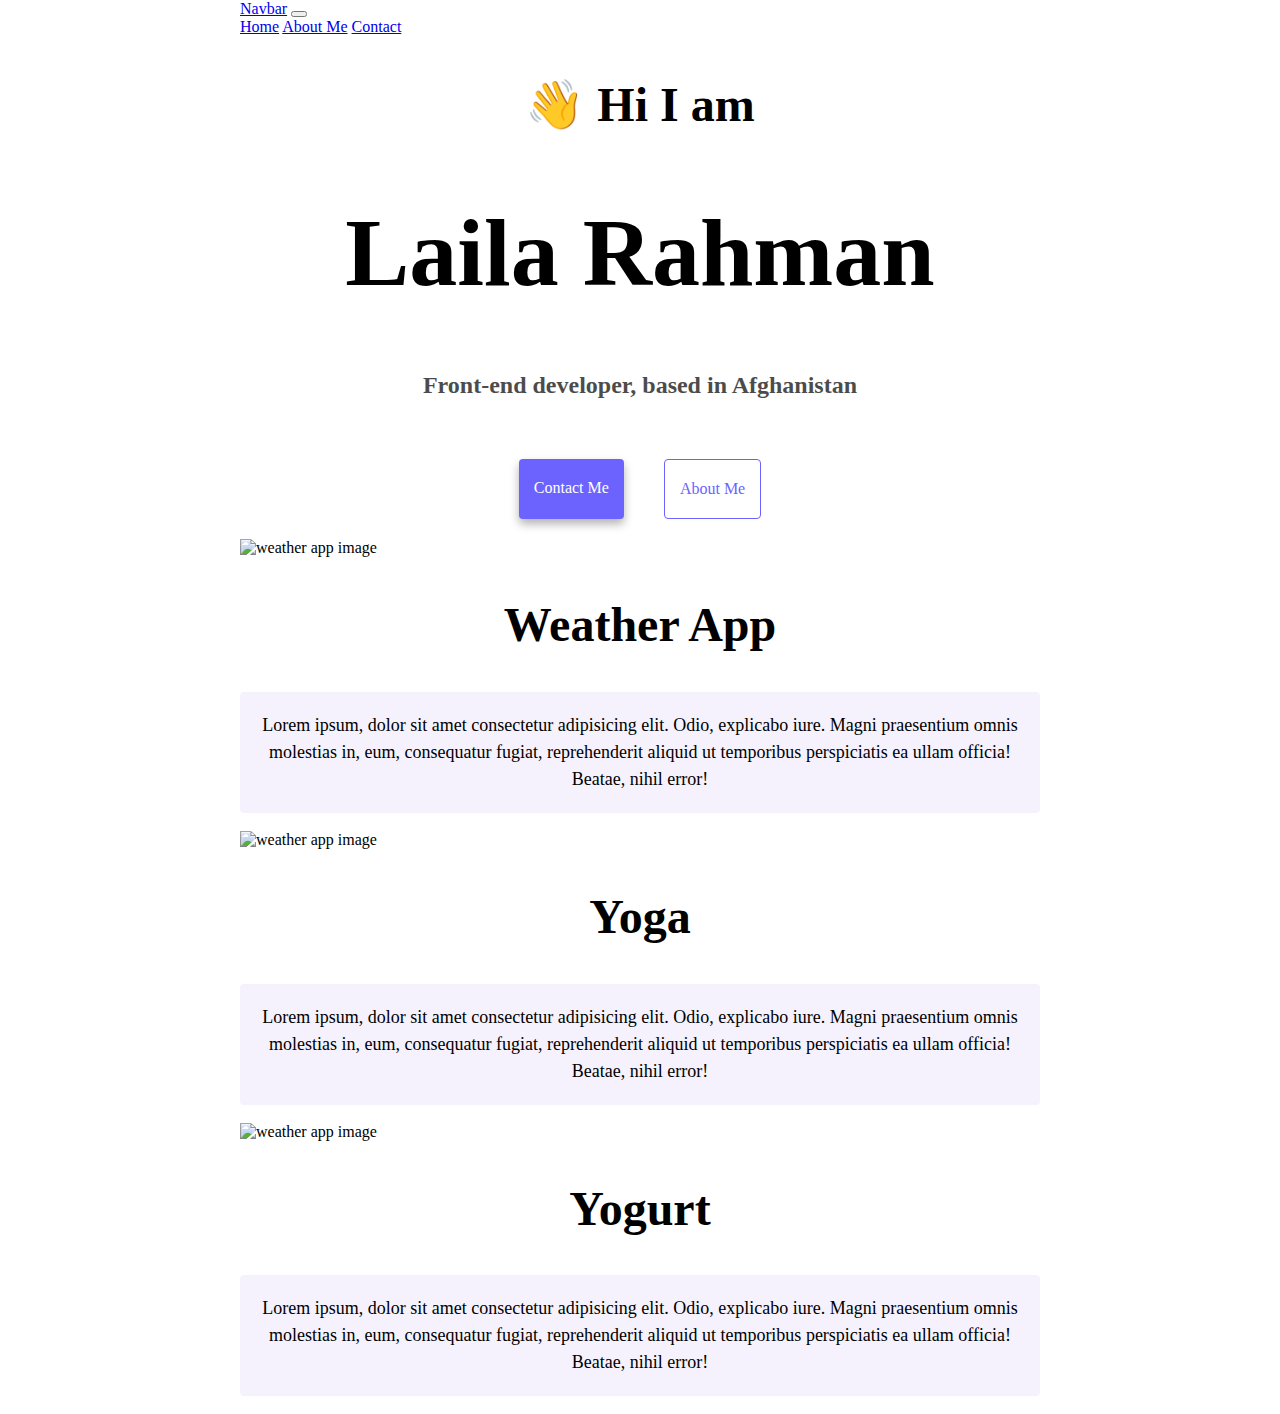
==== index.html @ f98cd4c9 "Add files via upload" ====
<!DOCTYPE html>
<html lang="en">
  <head>
    <meta charset="UTF-8" />
    <meta http-equiv="X-UA-Compatible" content="IE=edge" />
    <meta name="description" content="Projects, Weatherapp, Yogurt, Yoga" />
    <meta name="viewport" content="width=device-width, initial-scale=1.0" />
    <link
      href="https://cdn.jsdelivr.net/npm/bootstrap@5.3.2/dist/css/bootstrap.min.css"
      rel="stylesheet"
      integrity="sha384-T3c6CoIi6uLrA9TneNEoa7RxnatzjcDSCmG1MXxSR1GAsXEV/Dwwykc2MPK8M2HN"
      crossorigin="anonymous"
    />
    <script
      src="https://cdn.jsdelivr.net/npm/bootstrap@5.3.2/dist/js/bootstrap.bundle.min.js"
      integrity="sha384-C6RzsynM9kWDrMNeT87bh95OGNyZPhcTNXj1NW7RuBCsyN/o0jlpcV8Qyq46cDfL"
      crossorigin="anonymous"
    ></script>
    <title>week 3 responsive</title>
    <link rel="stylesheet" href="style.css" />
  </head>
  <body>
    <!-- nav -->
    <nav class="navbar navbar-expand-lg bg-body-tertiary">
      <div class="container-fluid">
        <a class="navbar-brand" href="#">Navbar</a>
        <button
          class="navbar-toggler"
          type="button"
          data-bs-toggle="collapse"
          data-bs-target="#navbarNavAltMarkup"
          aria-controls="navbarNavAltMarkup"
          aria-expanded="false"
          aria-label="Toggle navigation"
        >
          <span class="navbar-toggler-icon"></span>
        </button>
        <div class="collapse navbar-collapse" id="navbarNavAltMarkup">
          <div class="navbar-nav">
            <a class="nav-link active" aria-current="page" href="about.html"
              >Home</a
            >
            <a class="nav-link" href="about.html">About Me</a>
            <a class="nav-link" href="about.html#contact">Contact</a>
          </div>
        </div>
      </div>
    </nav>
    <h2>👋 Hi I am</h2>
    <h1>Laila Rahman</h1>
    <h3>Front-end developer, based in Afghanistan</h3>
    <div class="navigation-links">
      <a href="about.html#contact" class="contact-link">Contact me</a>
      <a href="about.html" class="about-link">About me</a>
    </div>
    <!-- Flex -->
    <div class="d-flex flex-row mb-3 justify-content-star">
      <div class="p-2">
        <img
          src="images/weather.png"
          class="img-thumbnail"
          alt="weather app image"
        />
      </div>
      <div class="p-2">
        <h2>Weather App</h2>
        <p>
          Lorem ipsum, dolor sit amet consectetur adipisicing elit. Odio,
          explicabo iure. Magni praesentium omnis molestias in, eum, consequatur
          fugiat, reprehenderit aliquid ut temporibus perspiciatis ea ullam
          officia! Beatae, nihil error!
        </p>
      </div>
    </div>
    <!-- flex two -->
    <div class="d-flex flex-row mb-3 justify-content-center">
      <div class="p-2">
        <img
          src="images/yoga.png"
          class="img-thumbnail"
          alt="weather app image"
        />
      </div>
      <div class="p-2">
        <h2>Yoga</h2>
        <p>
          Lorem ipsum, dolor sit amet consectetur adipisicing elit. Odio,
          explicabo iure. Magni praesentium omnis molestias in, eum, consequatur
          fugiat, reprehenderit aliquid ut temporibus perspiciatis ea ullam
          officia! Beatae, nihil error!
        </p>
      </div>
    </div>
    <!-- flex three -->
    <div class="d-flex flex-row mb-3 justify-content-end">
      <div class="p-2">
        <img
          src="images/yogurt.png"
          class="img-thumbnail"
          alt="weather app image"
        />
      </div>
      <div class="p-2">
        <h2>Yogurt</h2>
        <p>
          Lorem ipsum, dolor sit amet consectetur adipisicing elit. Odio,
          explicabo iure. Magni praesentium omnis molestias in, eum, consequatur
          fugiat, reprehenderit aliquid ut temporibus perspiciatis ea ullam
          officia! Beatae, nihil error!
        </p>
      </div>
    </div>
  </body>
</html>
---- style.css ----
:root {
  --primary-color: #6c63ff;
  --secondary-color: #f5f2fe;
  --box-shadow: 0 5px 10px rgba(0, 0, 0, 0.3);
}
body {
  margin: 0 auto;
  max-width: 800px; 
}

.continar{
  margin: 0 auto;
}
h3 {
  text-align: center;
  margin: 0;
}
h1 {
  font-size: 96px;
  text-align: center;
}
h2 {
  font-size: 48px;
  text-align: center;
}
h3 {
  font-size: 24px;
  opacity: 0.7;
}
p {
  background: var(--secondary-color);
  padding: 20px;
  border-radius: 4px;
  font-size: 18px;
  line-height: 1.5;
  text-align: center;
}
.navigation-links {
  display: flex;
  margin-top: 40px;
  justify-content: center;
}
.navigation-links a {
  margin: 20px;
  border-radius: 4px;
  padding: 20px 15px;
  text-decoration: none;
  text-transform: capitalize;
}
.contact-link {
  background: var(--primary-color);
  box-shadow: var(--box-shadow);
  color: white;
}
.about-link {
  color: var(--primary-color);
  border: 1px solid var(--primary-color);
}
.homepage-link {
  color: var(--primary-color);
  text-align: center;
  display: block;
}
.about-paragraphs {
  display: flex;
  margin: 30px 0;
}
.about-paragraphs p {
  margin: 10px;
}
.email-link {
  display: flex;
  justify-content: center;
  color: var(--primary-color);
  font-size: 28px;
  text-decoration: none;
}
.email-link:hover {
  text-decoration: underline;
}
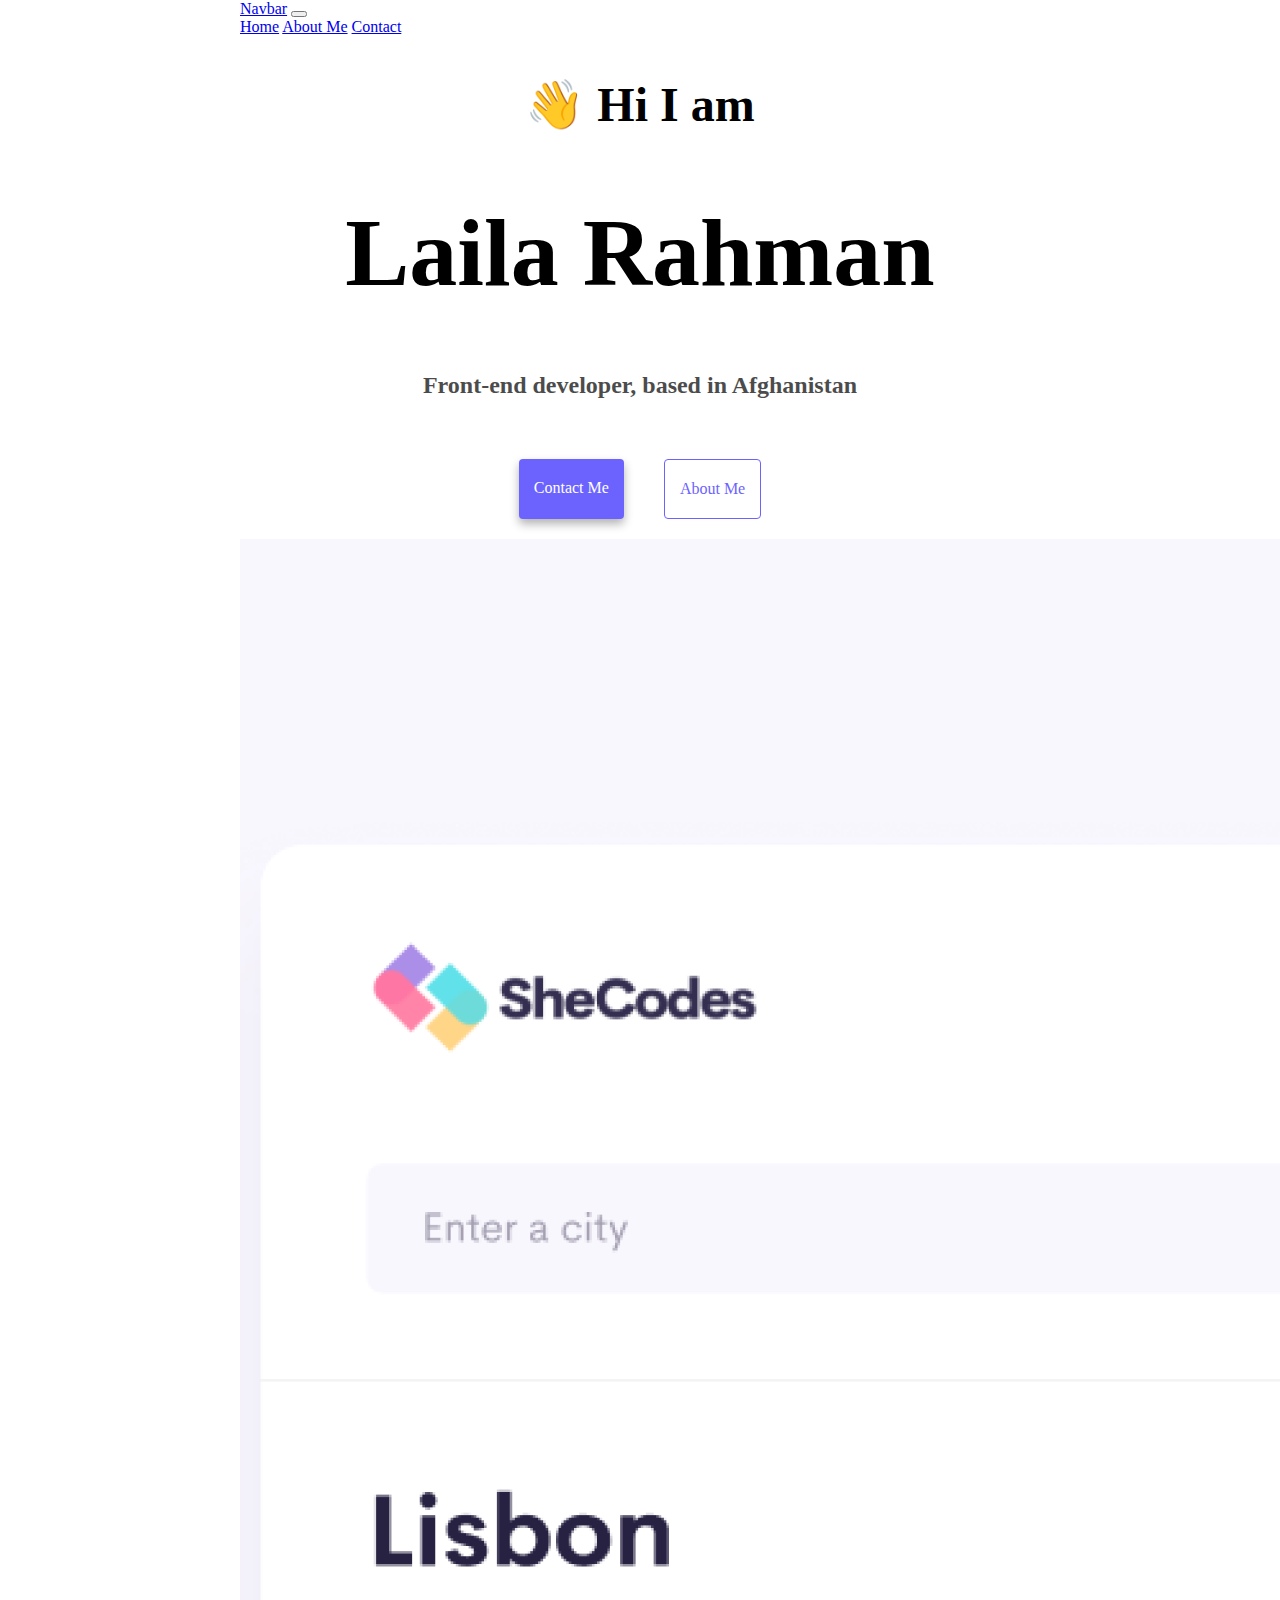
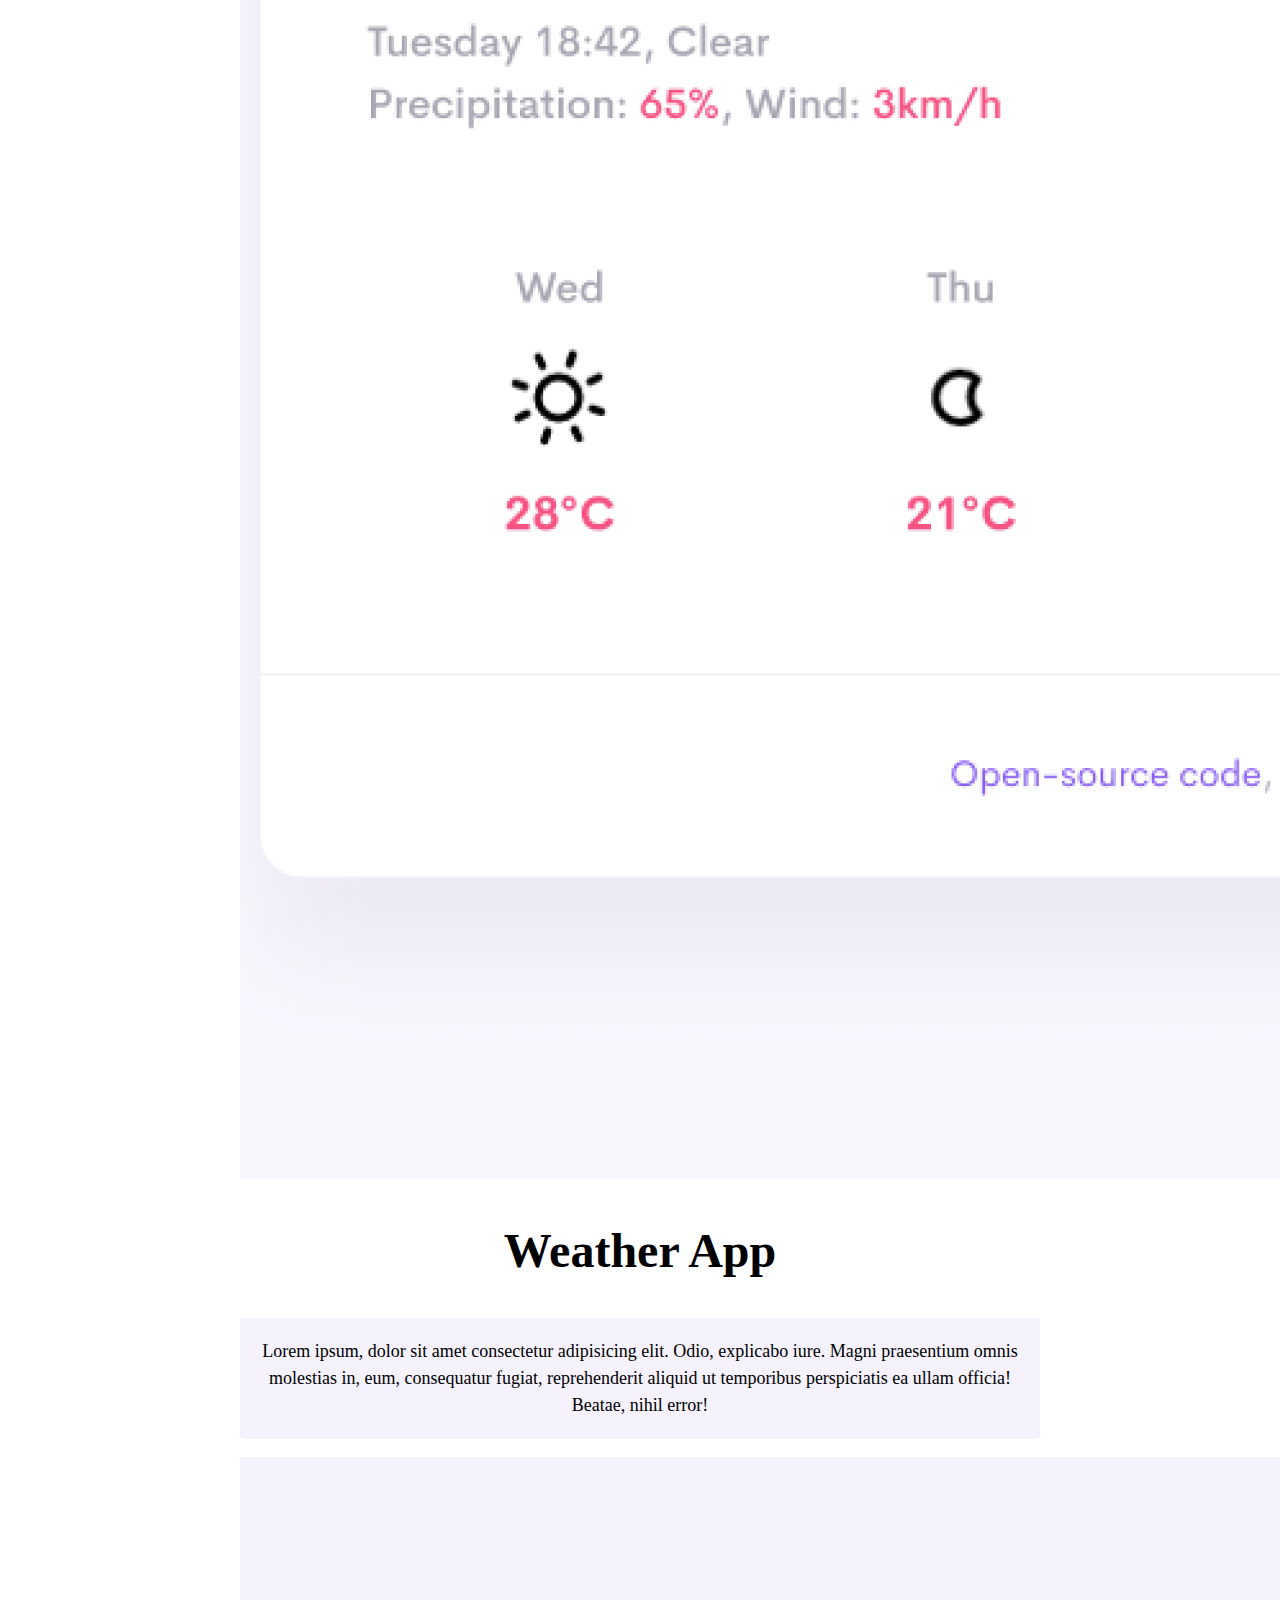
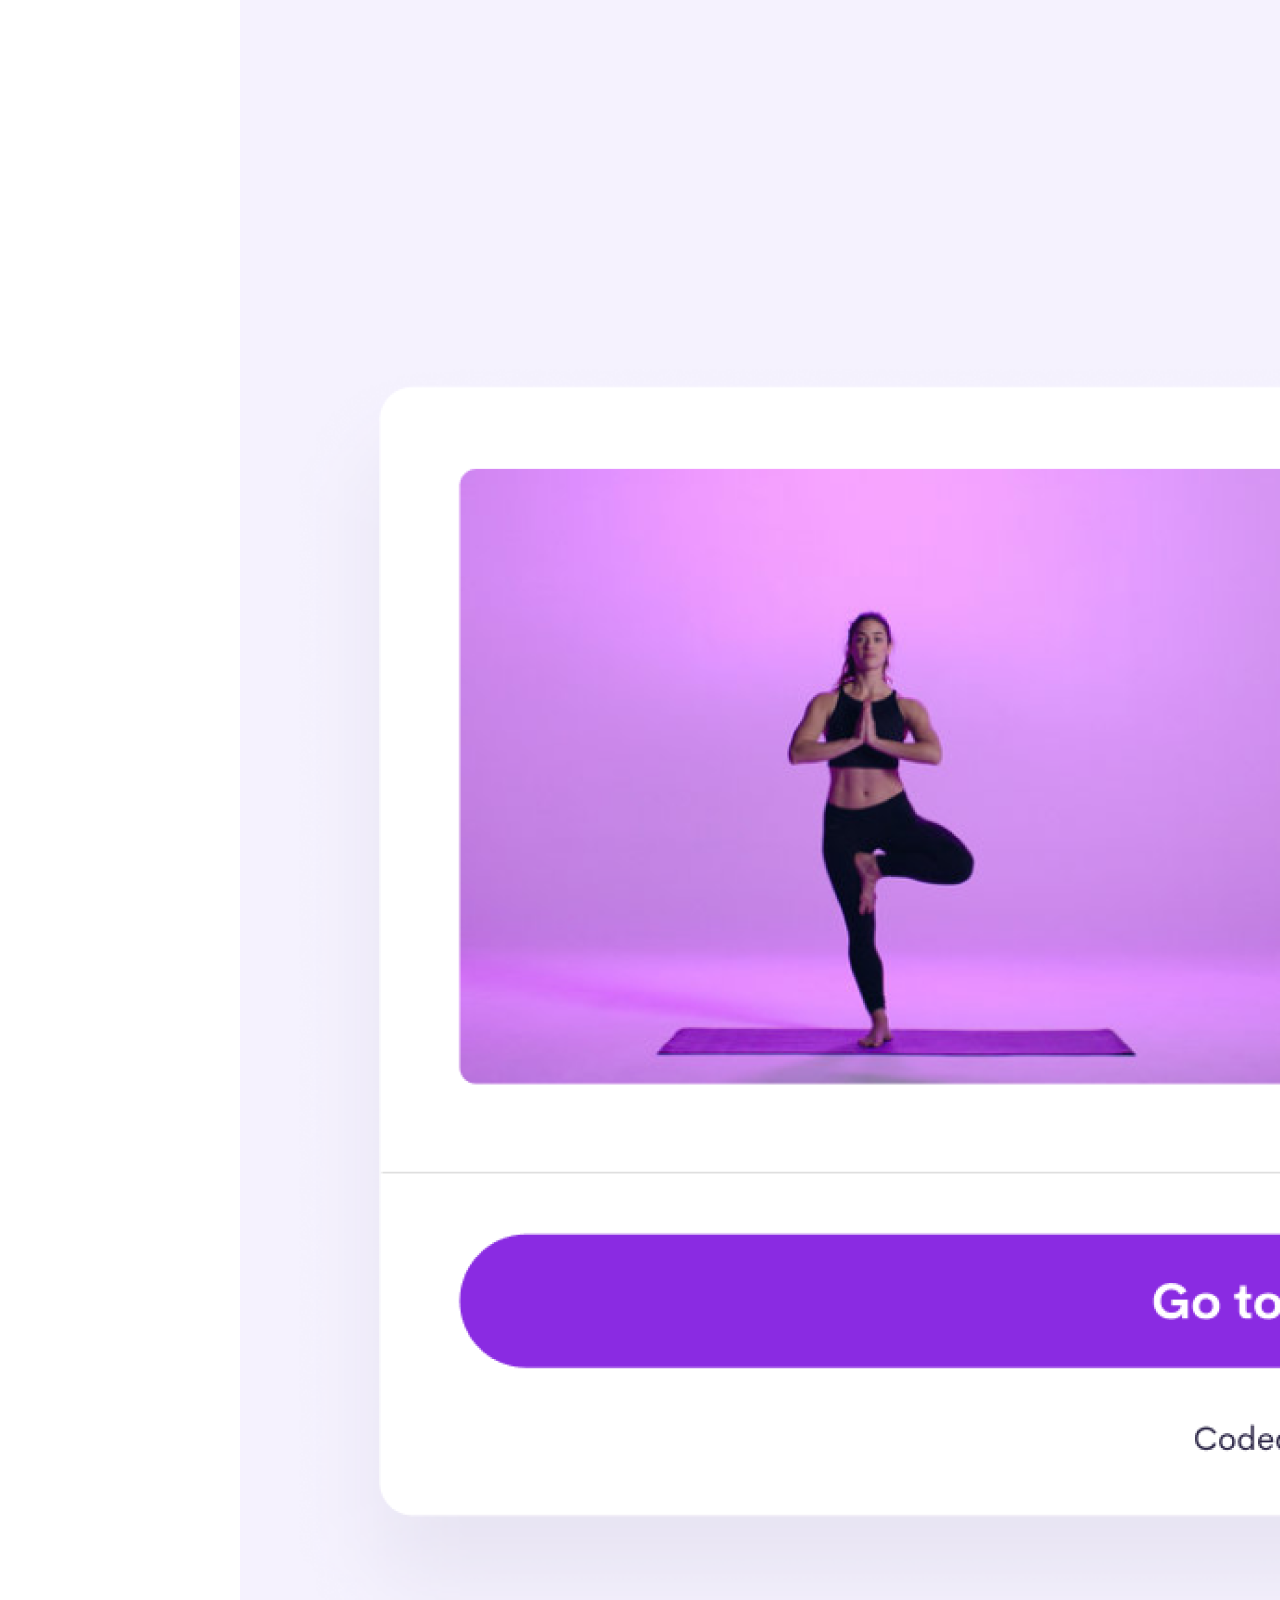
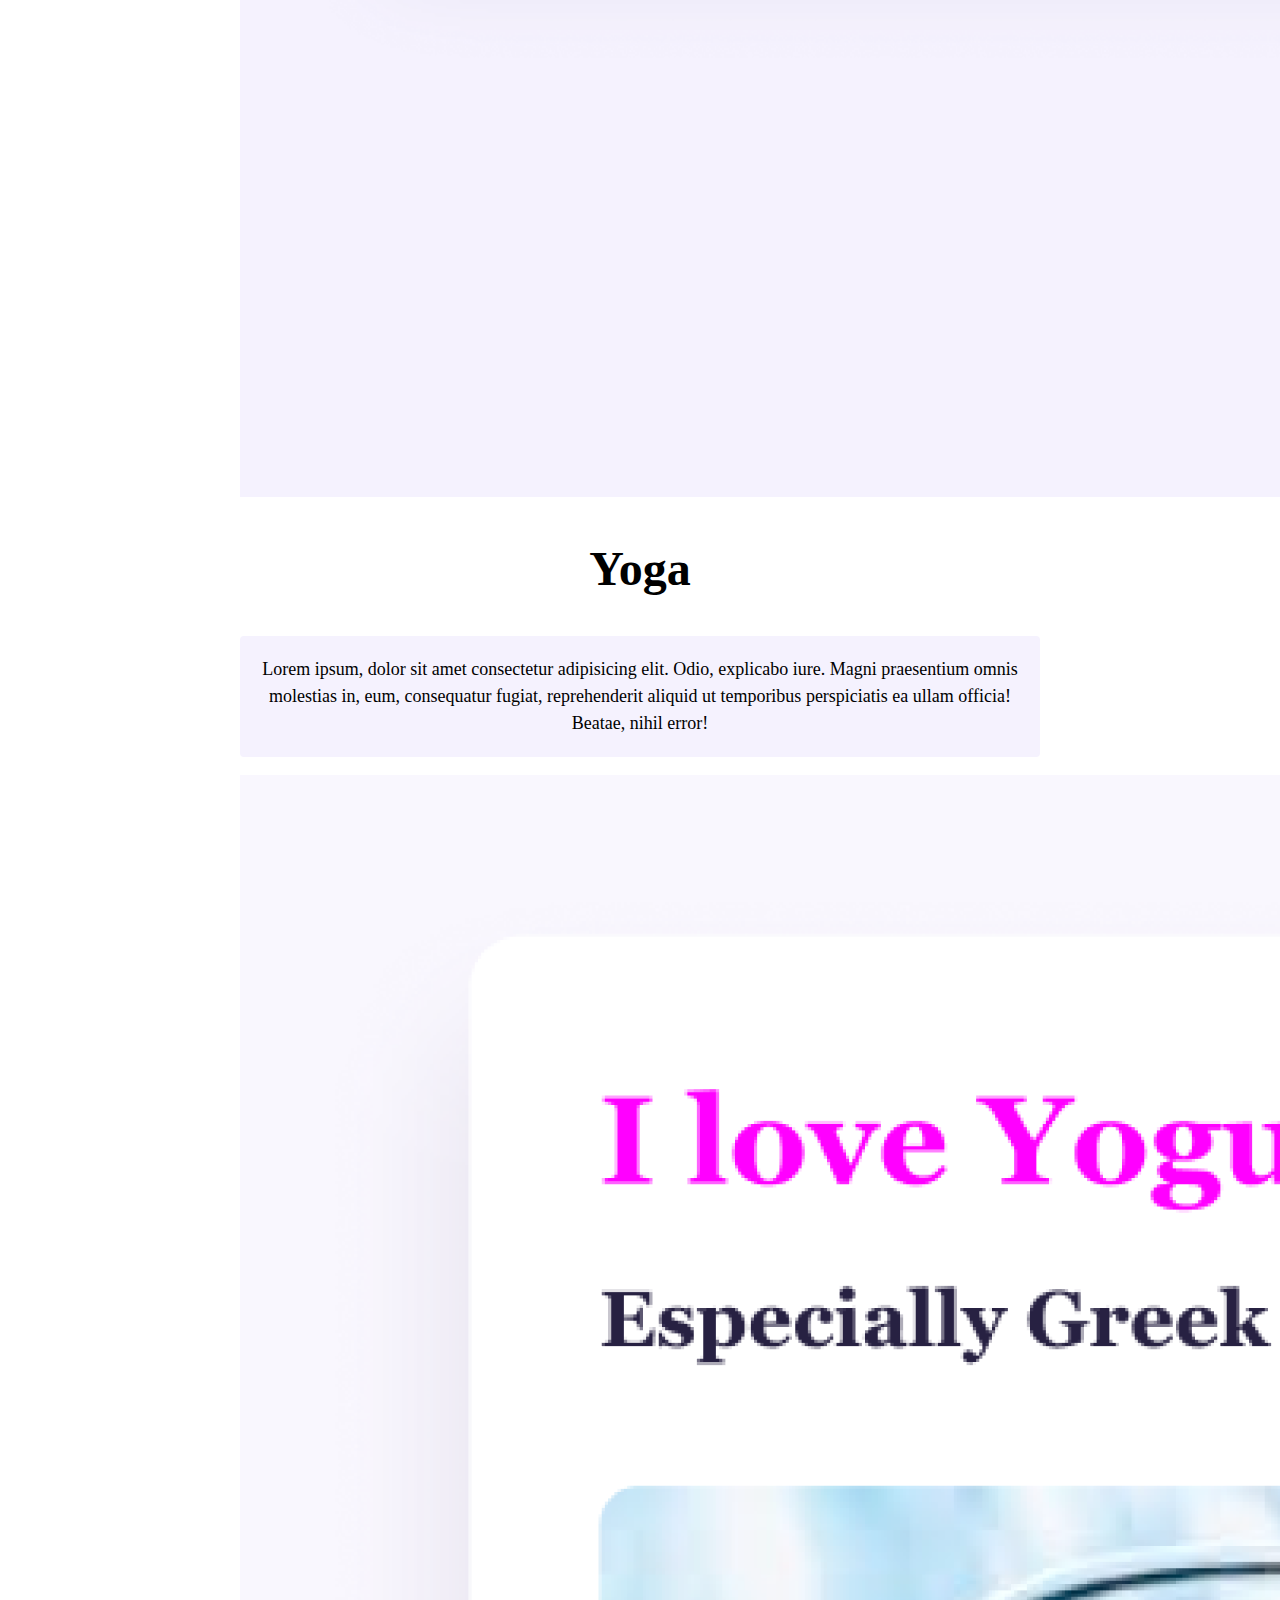
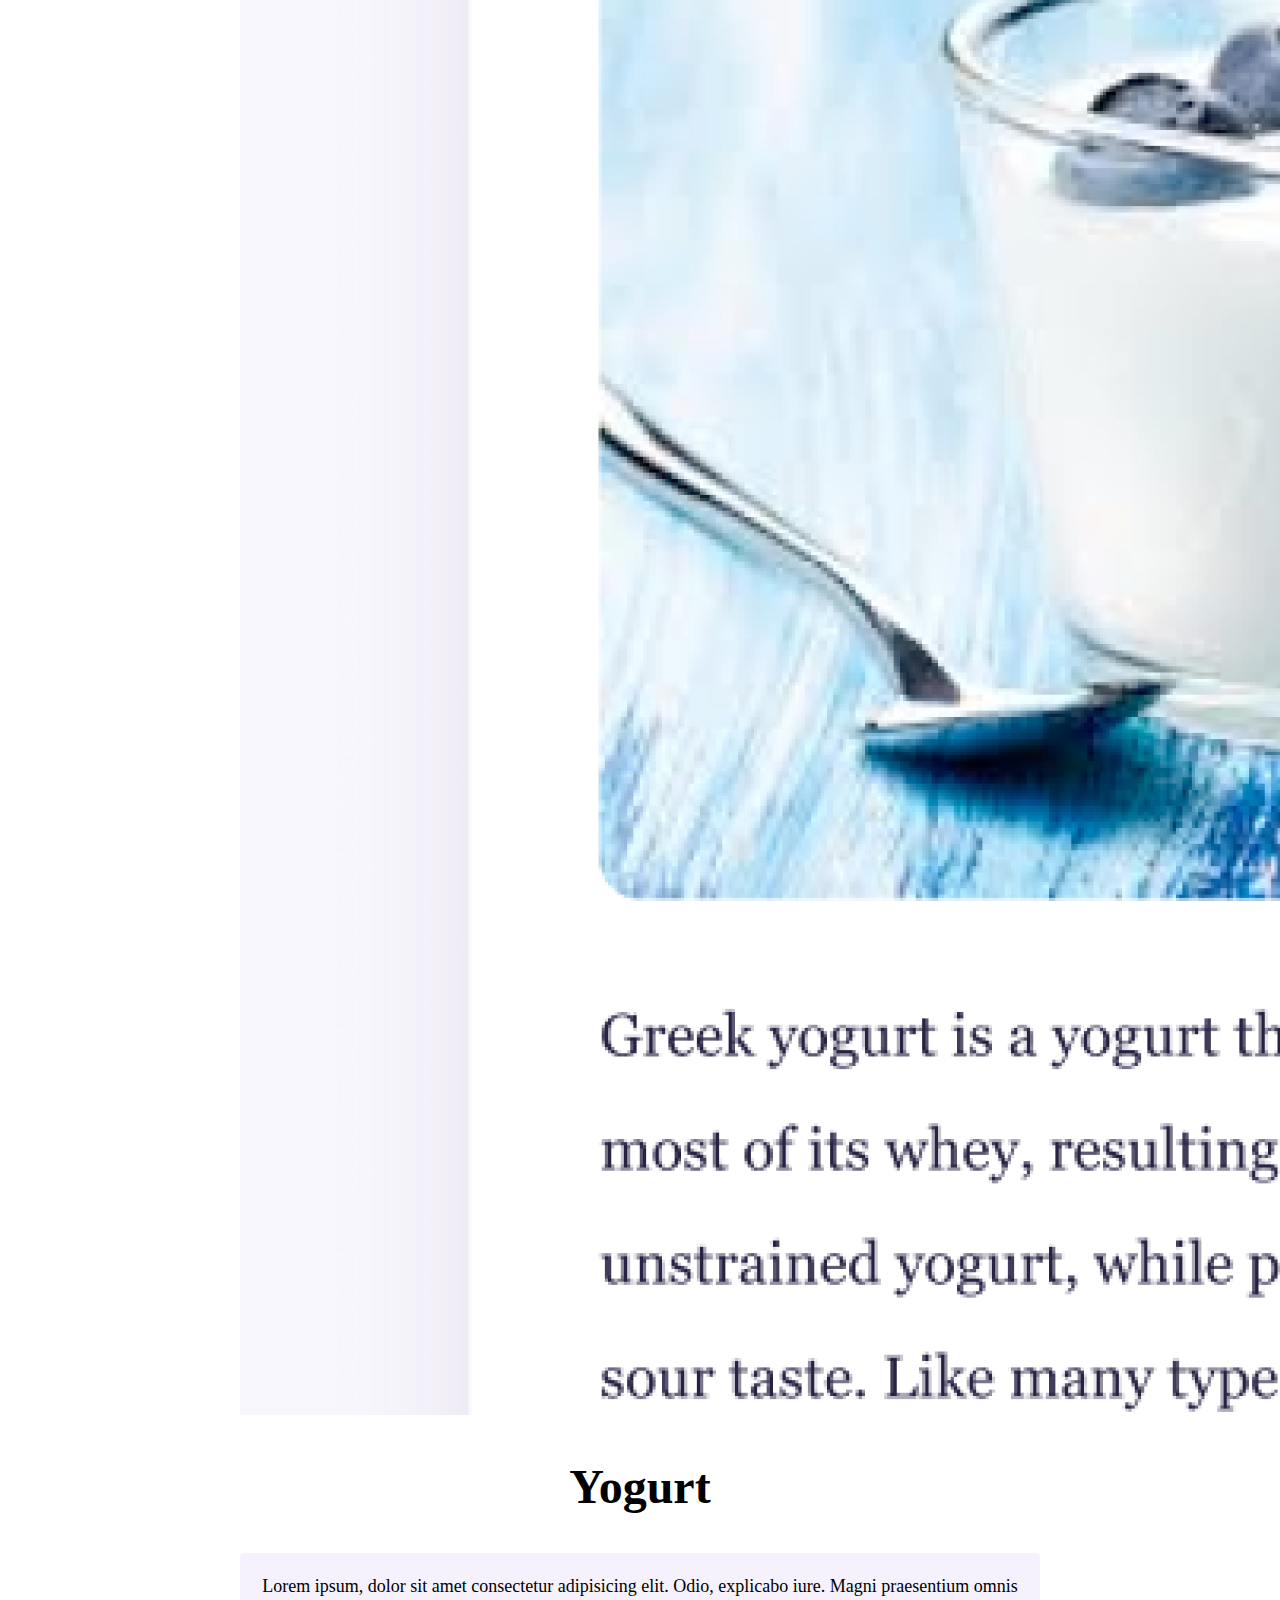
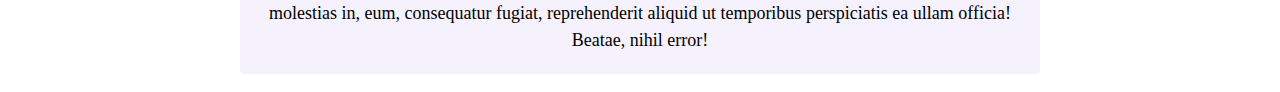
==== commit 80d70c65: "final" ====
--- a/index.html
+++ b/index.html
@@ -1,114 +1,114 @@
-<!DOCTYPE html>
-<html lang="en">
-  <head>
-    <meta charset="UTF-8" />
-    <meta http-equiv="X-UA-Compatible" content="IE=edge" />
-    <meta name="description" content="Projects, Weatherapp, Yogurt, Yoga" />
-    <meta name="viewport" content="width=device-width, initial-scale=1.0" />
-    <link
-      href="https://cdn.jsdelivr.net/npm/bootstrap@5.3.2/dist/css/bootstrap.min.css"
-      rel="stylesheet"
-      integrity="sha384-T3c6CoIi6uLrA9TneNEoa7RxnatzjcDSCmG1MXxSR1GAsXEV/Dwwykc2MPK8M2HN"
-      crossorigin="anonymous"
-    />
-    <script
-      src="https://cdn.jsdelivr.net/npm/bootstrap@5.3.2/dist/js/bootstrap.bundle.min.js"
-      integrity="sha384-C6RzsynM9kWDrMNeT87bh95OGNyZPhcTNXj1NW7RuBCsyN/o0jlpcV8Qyq46cDfL"
-      crossorigin="anonymous"
-    ></script>
-    <title>week 3 responsive</title>
-    <link rel="stylesheet" href="style.css" />
-  </head>
-  <body>
-    <!-- nav -->
-    <nav class="navbar navbar-expand-lg bg-body-tertiary">
-      <div class="container-fluid">
-        <a class="navbar-brand" href="#">Navbar</a>
-        <button
-          class="navbar-toggler"
-          type="button"
-          data-bs-toggle="collapse"
-          data-bs-target="#navbarNavAltMarkup"
-          aria-controls="navbarNavAltMarkup"
-          aria-expanded="false"
-          aria-label="Toggle navigation"
-        >
-          <span class="navbar-toggler-icon"></span>
-        </button>
-        <div class="collapse navbar-collapse" id="navbarNavAltMarkup">
-          <div class="navbar-nav">
-            <a class="nav-link active" aria-current="page" href="about.html"
-              >Home</a
-            >
-            <a class="nav-link" href="about.html">About Me</a>
-            <a class="nav-link" href="about.html#contact">Contact</a>
-          </div>
-        </div>
-      </div>
-    </nav>
-    <h2>👋 Hi I am</h2>
-    <h1>Laila Rahman</h1>
-    <h3>Front-end developer, based in Afghanistan</h3>
-    <div class="navigation-links">
-      <a href="about.html#contact" class="contact-link">Contact me</a>
-      <a href="about.html" class="about-link">About me</a>
-    </div>
-    <!-- Flex -->
-    <div class="d-flex flex-row mb-3 justify-content-star">
-      <div class="p-2">
-        <img
-          src="images/weather.png"
-          class="img-thumbnail"
-          alt="weather app image"
-        />
-      </div>
-      <div class="p-2">
-        <h2>Weather App</h2>
-        <p>
-          Lorem ipsum, dolor sit amet consectetur adipisicing elit. Odio,
-          explicabo iure. Magni praesentium omnis molestias in, eum, consequatur
-          fugiat, reprehenderit aliquid ut temporibus perspiciatis ea ullam
-          officia! Beatae, nihil error!
-        </p>
-      </div>
-    </div>
-    <!-- flex two -->
-    <div class="d-flex flex-row mb-3 justify-content-center">
-      <div class="p-2">
-        <img
-          src="images/yoga.png"
-          class="img-thumbnail"
-          alt="weather app image"
-        />
-      </div>
-      <div class="p-2">
-        <h2>Yoga</h2>
-        <p>
-          Lorem ipsum, dolor sit amet consectetur adipisicing elit. Odio,
-          explicabo iure. Magni praesentium omnis molestias in, eum, consequatur
-          fugiat, reprehenderit aliquid ut temporibus perspiciatis ea ullam
-          officia! Beatae, nihil error!
-        </p>
-      </div>
-    </div>
-    <!-- flex three -->
-    <div class="d-flex flex-row mb-3 justify-content-end">
-      <div class="p-2">
-        <img
-          src="images/yogurt.png"
-          class="img-thumbnail"
-          alt="weather app image"
-        />
-      </div>
-      <div class="p-2">
-        <h2>Yogurt</h2>
-        <p>
-          Lorem ipsum, dolor sit amet consectetur adipisicing elit. Odio,
-          explicabo iure. Magni praesentium omnis molestias in, eum, consequatur
-          fugiat, reprehenderit aliquid ut temporibus perspiciatis ea ullam
-          officia! Beatae, nihil error!
-        </p>
-      </div>
-    </div>
-  </body>
-</html>
+<!DOCTYPE html>
+<html lang="en">
+  <head>
+    <meta charset="UTF-8" />
+    <meta http-equiv="X-UA-Compatible" content="IE=edge" />
+    <meta name="description" content="Projects, Weatherapp, Yogurt, Yoga" />
+    <meta name="viewport" content="width=device-width, initial-scale=1.0" />
+    <link
+      href="https://cdn.jsdelivr.net/npm/bootstrap@5.3.2/dist/css/bootstrap.min.css"
+      rel="stylesheet"
+      integrity="sha384-T3c6CoIi6uLrA9TneNEoa7RxnatzjcDSCmG1MXxSR1GAsXEV/Dwwykc2MPK8M2HN"
+      crossorigin="anonymous"
+    />
+    <script
+      src="https://cdn.jsdelivr.net/npm/bootstrap@5.3.2/dist/js/bootstrap.bundle.min.js"
+      integrity="sha384-C6RzsynM9kWDrMNeT87bh95OGNyZPhcTNXj1NW7RuBCsyN/o0jlpcV8Qyq46cDfL"
+      crossorigin="anonymous"
+    ></script>
+    <title>week 3 responsive</title>
+    <link rel="stylesheet" href="style.css" />
+  </head>
+  <body>
+    <!-- nav -->
+    <nav class="navbar navbar-expand-lg bg-body-tertiary">
+      <div class="container-fluid">
+        <a class="navbar-brand" href="#">Navbar</a>
+        <button
+          class="navbar-toggler"
+          type="button"
+          data-bs-toggle="collapse"
+          data-bs-target="#navbarNavAltMarkup"
+          aria-controls="navbarNavAltMarkup"
+          aria-expanded="false"
+          aria-label="Toggle navigation"
+        >
+          <span class="navbar-toggler-icon"></span>
+        </button>
+        <div class="collapse navbar-collapse" id="navbarNavAltMarkup">
+          <div class="navbar-nav">
+            <a class="nav-link active" aria-current="page" href="about.html"
+              >Home</a
+            >
+            <a class="nav-link" href="about.html">About Me</a>
+            <a class="nav-link" href="about.html#contact">Contact</a>
+          </div>
+        </div>
+      </div>
+    </nav>
+    <h2>👋 Hi I am</h2>
+    <h1>Laila Rahman</h1>
+    <h3>Front-end developer, based in Afghanistan</h3>
+    <div class="navigation-links">
+      <a href="about.html#contact" class="contact-link">Contact me</a>
+      <a href="about.html" class="about-link">About me</a>
+    </div>
+    <!-- Flex -->
+    <div class="d-flex flex-row mb-3 justify-content-star">
+      <div class="p-2">
+        <img
+          src="images/weather.png"
+          class="img-thumbnail"
+          alt="weather app image"
+        />
+      </div>
+      <div class="p-2">
+        <h2>Weather App</h2>
+        <p>
+          Lorem ipsum, dolor sit amet consectetur adipisicing elit. Odio,
+          explicabo iure. Magni praesentium omnis molestias in, eum, consequatur
+          fugiat, reprehenderit aliquid ut temporibus perspiciatis ea ullam
+          officia! Beatae, nihil error!
+        </p>
+      </div>
+    </div>
+    <!-- flex two -->
+    <div class="d-flex flex-row mb-3 justify-content-center">
+      <div class="p-2">
+        <img
+          src="images/yoga.png"
+          class="img-thumbnail"
+          alt="weather app image"
+        />
+      </div>
+      <div class="p-2">
+        <h2>Yoga</h2>
+        <p>
+          Lorem ipsum, dolor sit amet consectetur adipisicing elit. Odio,
+          explicabo iure. Magni praesentium omnis molestias in, eum, consequatur
+          fugiat, reprehenderit aliquid ut temporibus perspiciatis ea ullam
+          officia! Beatae, nihil error!
+        </p>
+      </div>
+    </div>
+    <!-- flex three -->
+    <div class="d-flex flex-row mb-3 justify-content-end">
+      <div class="p-2">
+        <img
+          src="images/yogurt.png"
+          class="img-thumbnail"
+          alt="weather app image"
+        />
+      </div>
+      <div class="p-2">
+        <h2>Yogurt</h2>
+        <p>
+          Lorem ipsum, dolor sit amet consectetur adipisicing elit. Odio,
+          explicabo iure. Magni praesentium omnis molestias in, eum, consequatur
+          fugiat, reprehenderit aliquid ut temporibus perspiciatis ea ullam
+          officia! Beatae, nihil error!
+        </p>
+      </div>
+    </div>
+  </body>
+</html>
--- a/style.css
+++ b/style.css
@@ -1,81 +1,81 @@
-:root {
-  --primary-color: #6c63ff;
-  --secondary-color: #f5f2fe;
-  --box-shadow: 0 5px 10px rgba(0, 0, 0, 0.3);
-}
-body {
-  margin: 0 auto;
-  max-width: 800px; 
-}
-
-.continar{
-  margin: 0 auto;
-}
-h3 {
-  text-align: center;
-  margin: 0;
-}
-h1 {
-  font-size: 96px;
-  text-align: center;
-}
-h2 {
-  font-size: 48px;
-  text-align: center;
-}
-h3 {
-  font-size: 24px;
-  opacity: 0.7;
-}
-p {
-  background: var(--secondary-color);
-  padding: 20px;
-  border-radius: 4px;
-  font-size: 18px;
-  line-height: 1.5;
-  text-align: center;
-}
-.navigation-links {
-  display: flex;
-  margin-top: 40px;
-  justify-content: center;
-}
-.navigation-links a {
-  margin: 20px;
-  border-radius: 4px;
-  padding: 20px 15px;
-  text-decoration: none;
-  text-transform: capitalize;
-}
-.contact-link {
-  background: var(--primary-color);
-  box-shadow: var(--box-shadow);
-  color: white;
-}
-.about-link {
-  color: var(--primary-color);
-  border: 1px solid var(--primary-color);
-}
-.homepage-link {
-  color: var(--primary-color);
-  text-align: center;
-  display: block;
-}
-.about-paragraphs {
-  display: flex;
-  margin: 30px 0;
-}
-.about-paragraphs p {
-  margin: 10px;
-}
-.email-link {
-  display: flex;
-  justify-content: center;
-  color: var(--primary-color);
-  font-size: 28px;
-  text-decoration: none;
-}
-.email-link:hover {
-  text-decoration: underline;
-}
-
+:root {
+  --primary-color: #6c63ff;
+  --secondary-color: #f5f2fe;
+  --box-shadow: 0 5px 10px rgba(0, 0, 0, 0.3);
+}
+body {
+  margin: 0 auto;
+  max-width: 800px; 
+}
+
+.continar{
+  margin: 0 auto;
+}
+h3 {
+  text-align: center;
+  margin: 0;
+}
+h1 {
+  font-size: 96px;
+  text-align: center;
+}
+h2 {
+  font-size: 48px;
+  text-align: center;
+}
+h3 {
+  font-size: 24px;
+  opacity: 0.7;
+}
+p {
+  background: var(--secondary-color);
+  padding: 20px;
+  border-radius: 4px;
+  font-size: 18px;
+  line-height: 1.5;
+  text-align: center;
+}
+.navigation-links {
+  display: flex;
+  margin-top: 40px;
+  justify-content: center;
+}
+.navigation-links a {
+  margin: 20px;
+  border-radius: 4px;
+  padding: 20px 15px;
+  text-decoration: none;
+  text-transform: capitalize;
+}
+.contact-link {
+  background: var(--primary-color);
+  box-shadow: var(--box-shadow);
+  color: white;
+}
+.about-link {
+  color: var(--primary-color);
+  border: 1px solid var(--primary-color);
+}
+.homepage-link {
+  color: var(--primary-color);
+  text-align: center;
+  display: block;
+}
+.about-paragraphs {
+  display: flex;
+  margin: 30px 0;
+}
+.about-paragraphs p {
+  margin: 10px;
+}
+.email-link {
+  display: flex;
+  justify-content: center;
+  color: var(--primary-color);
+  font-size: 28px;
+  text-decoration: none;
+}
+.email-link:hover {
+  text-decoration: underline;
+}
+
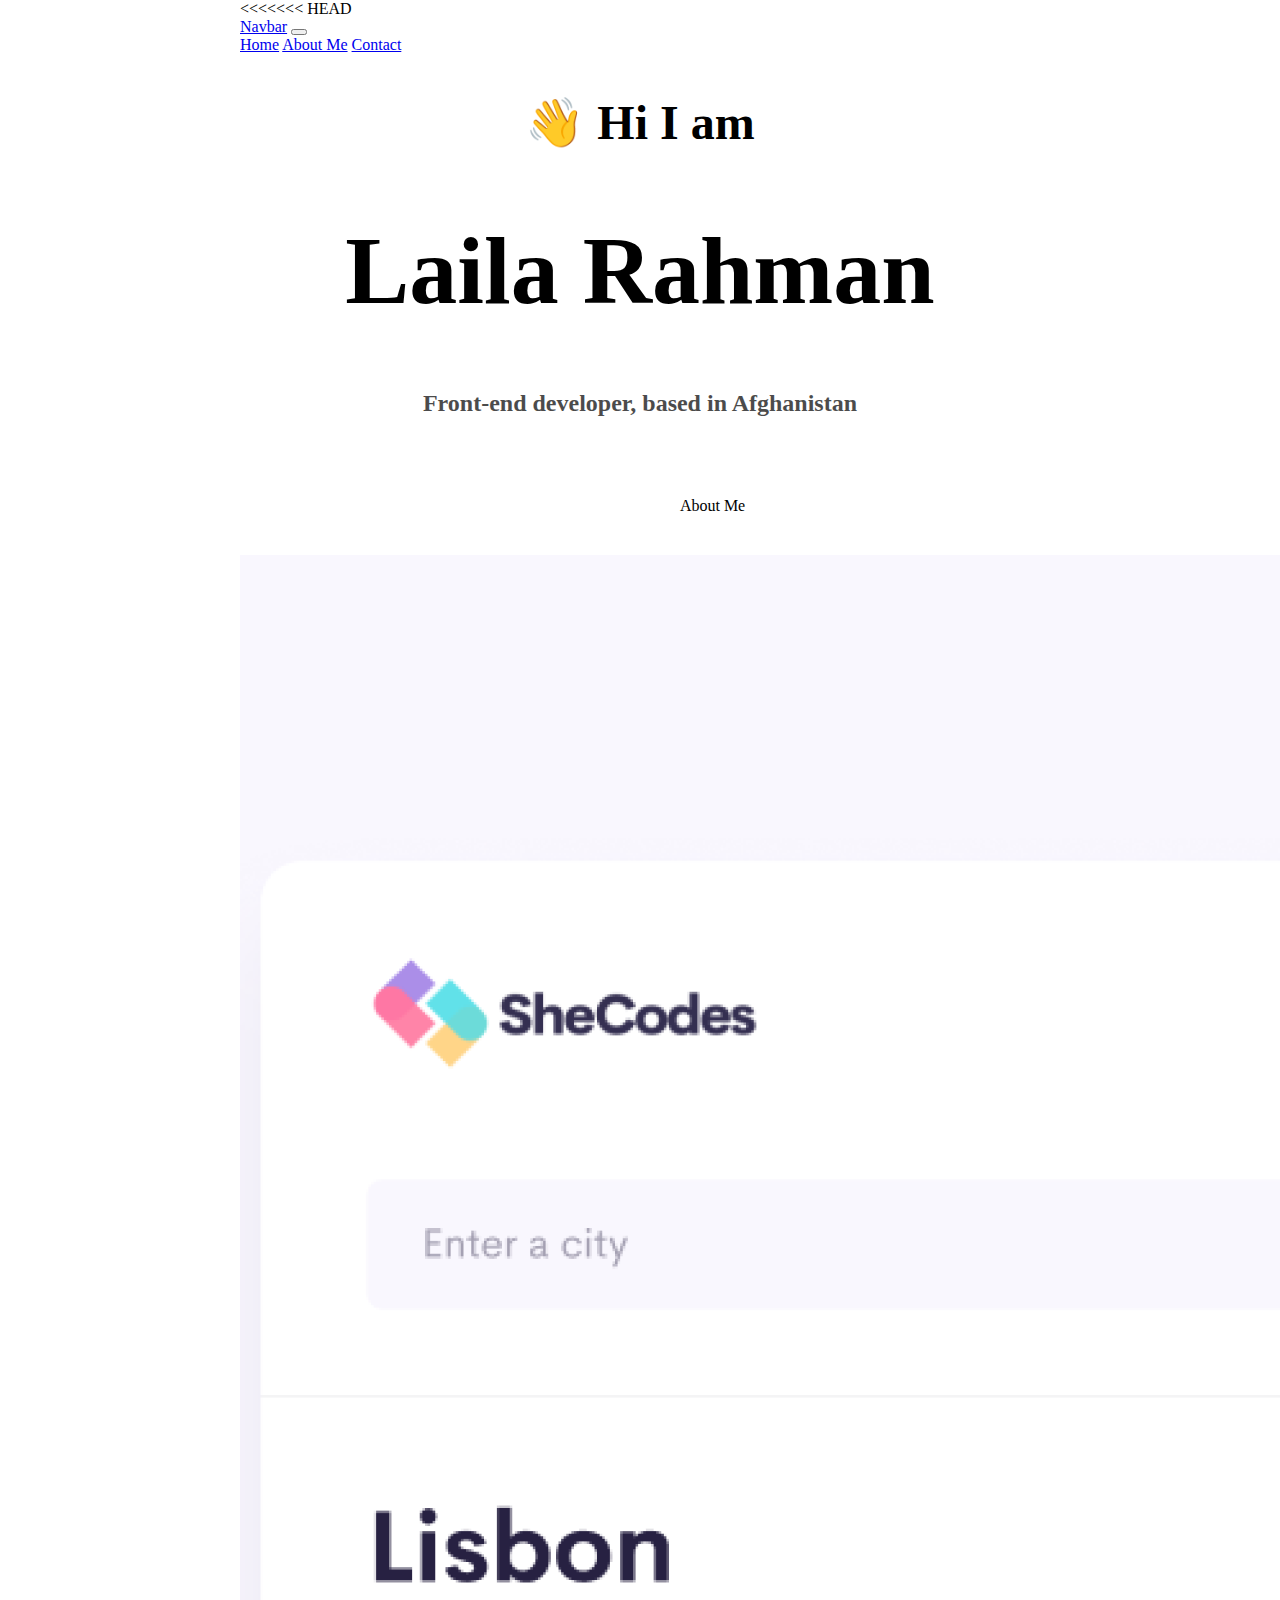
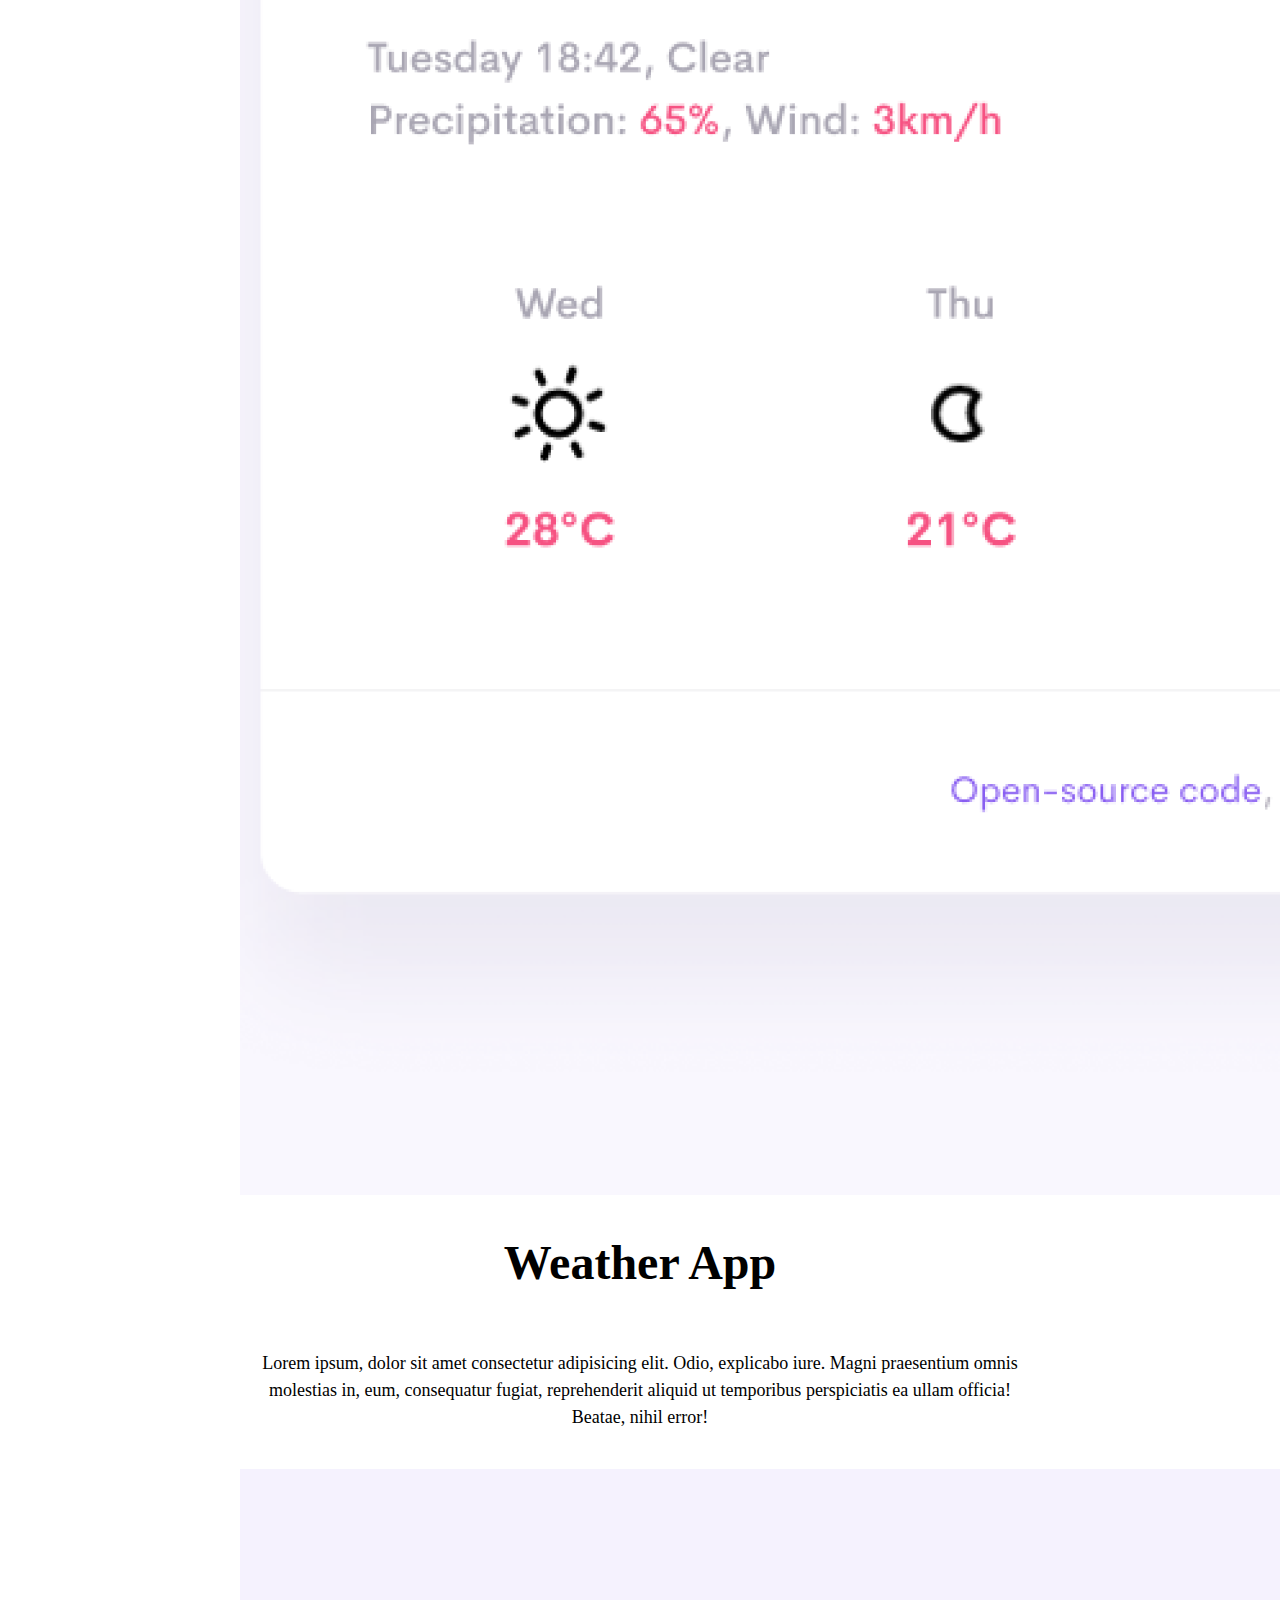
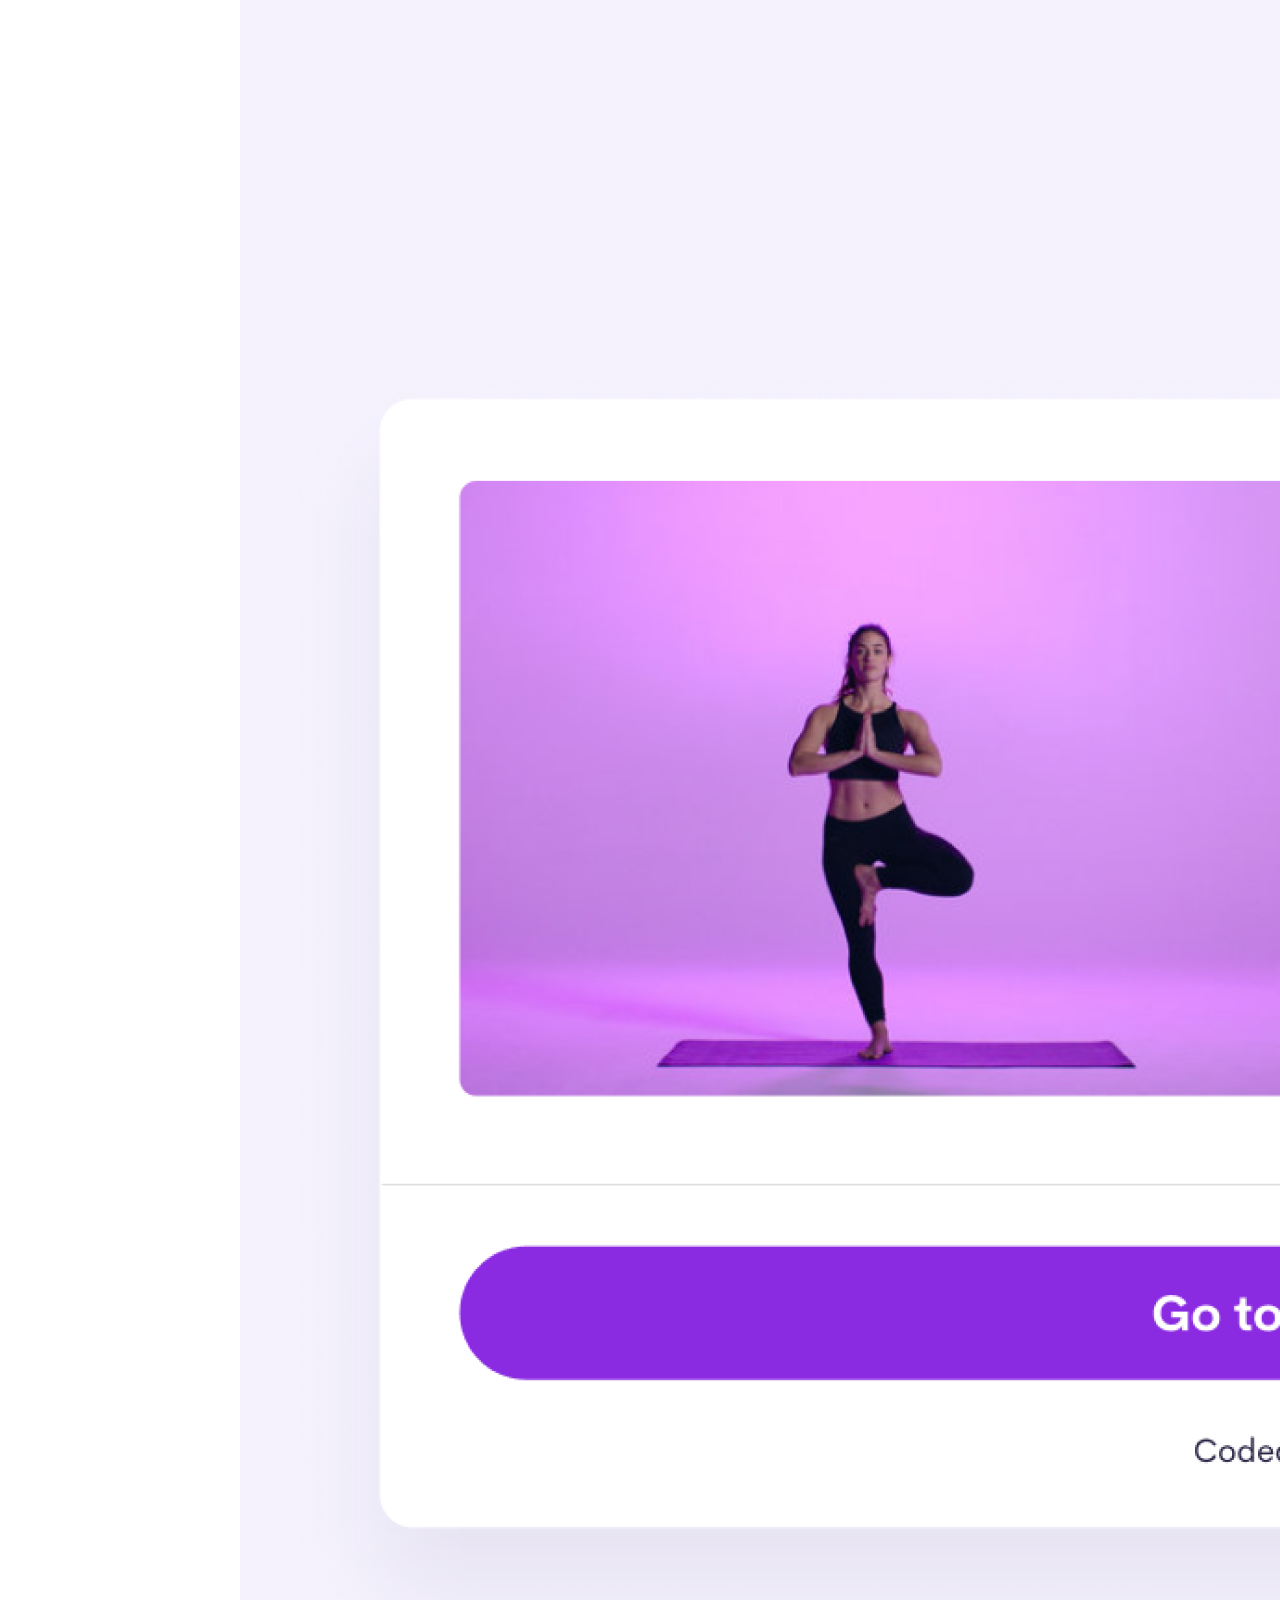
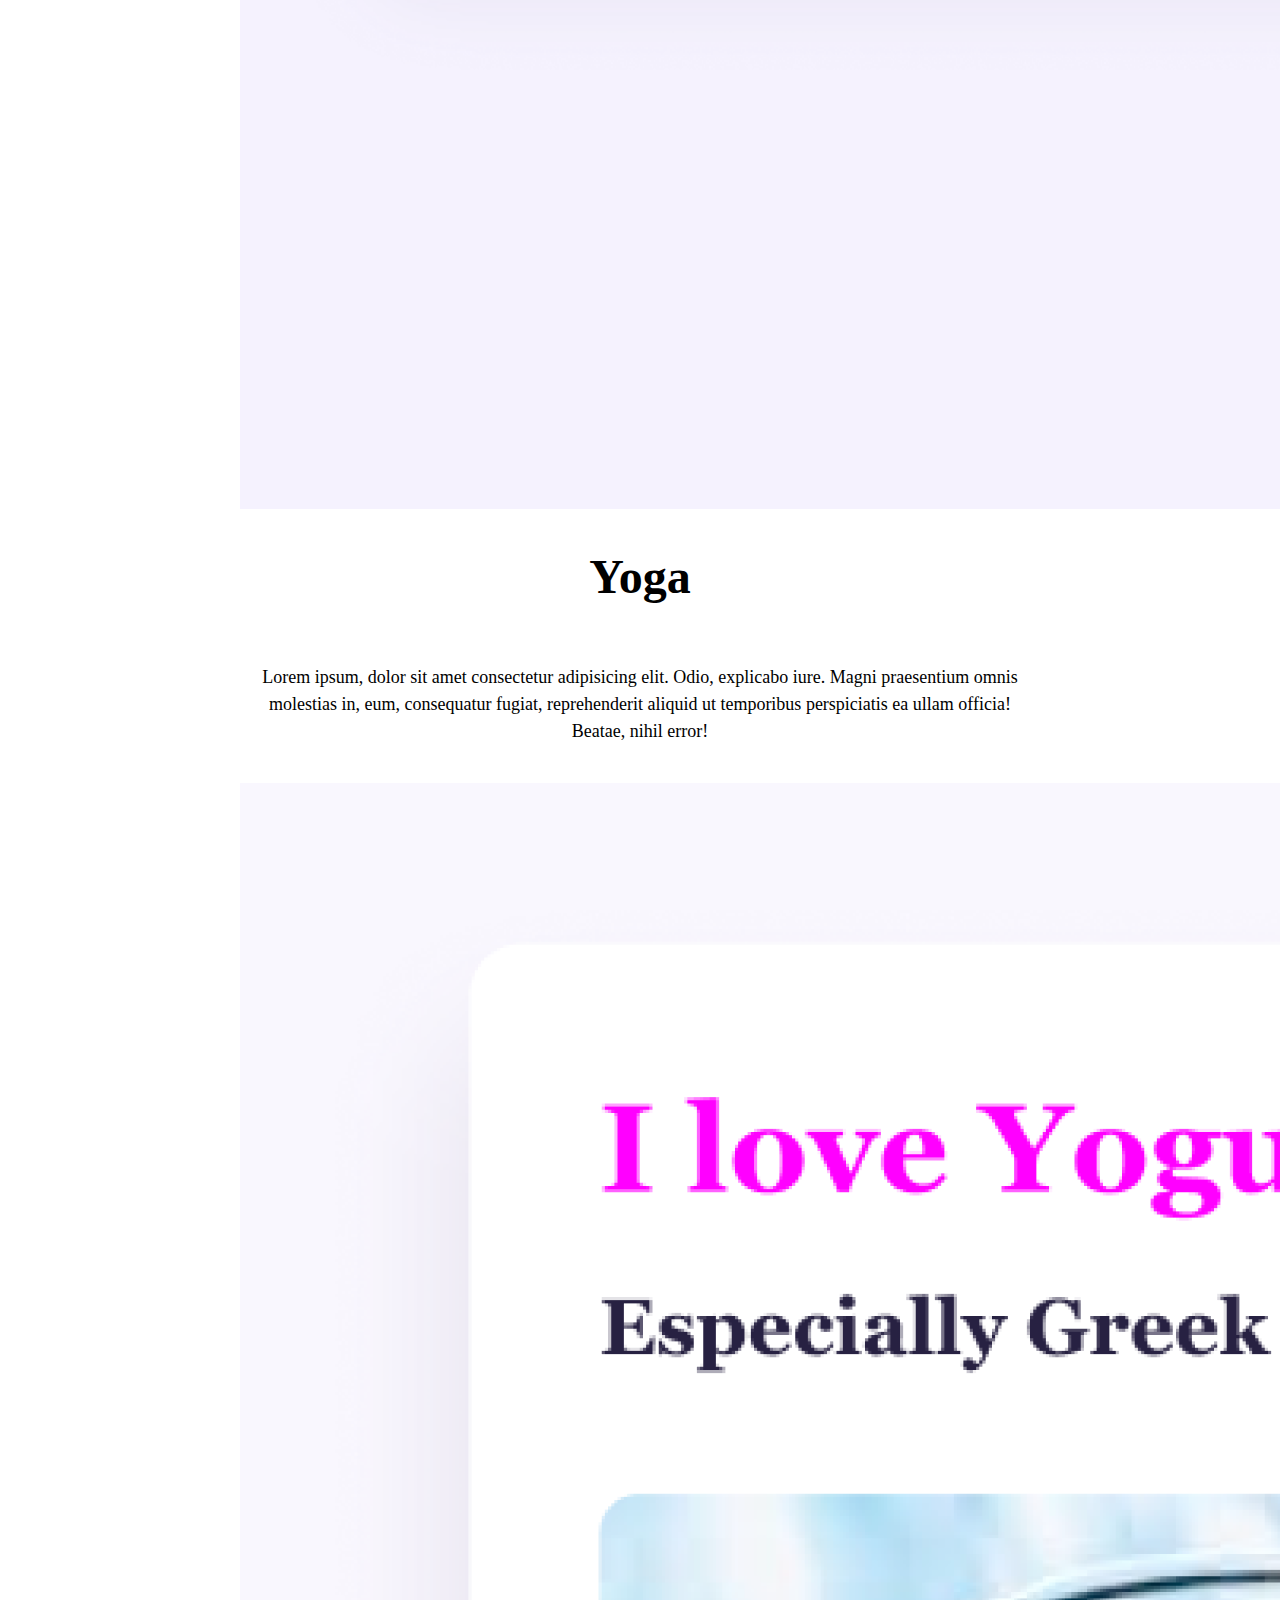
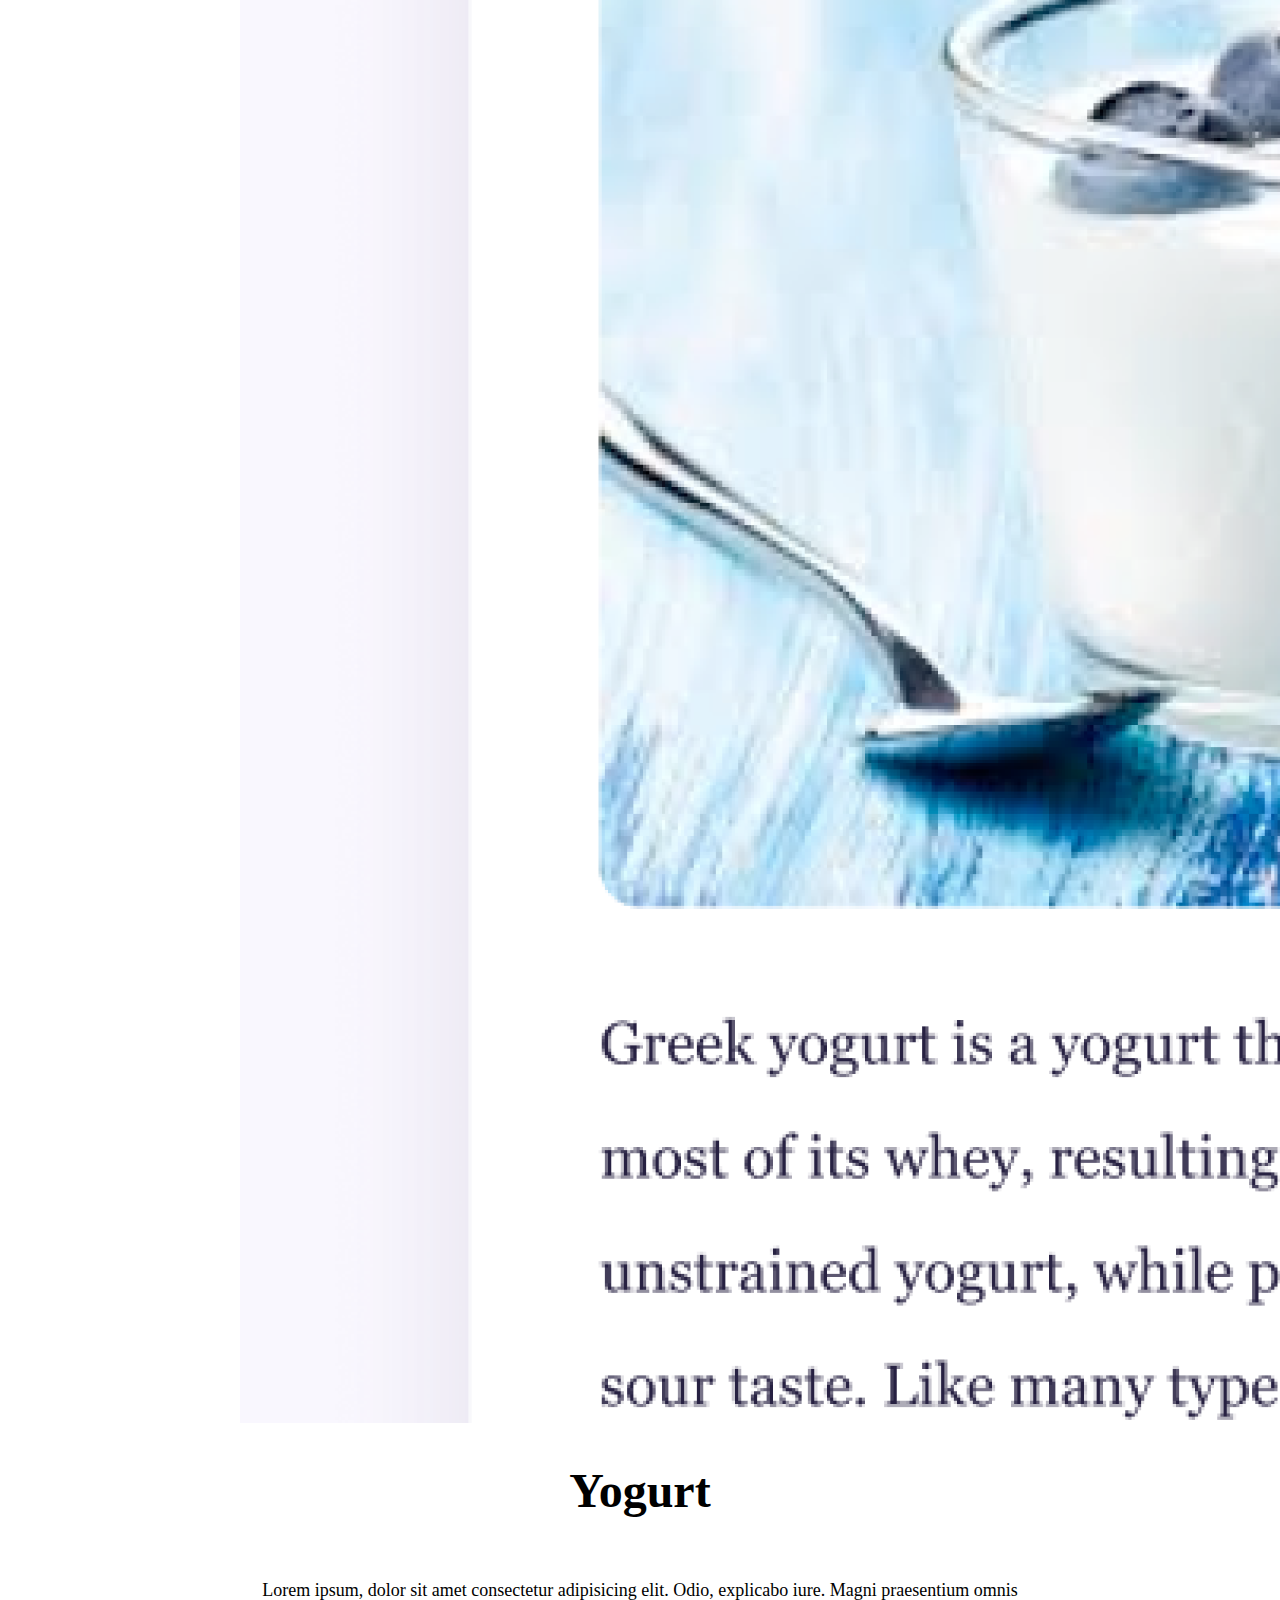
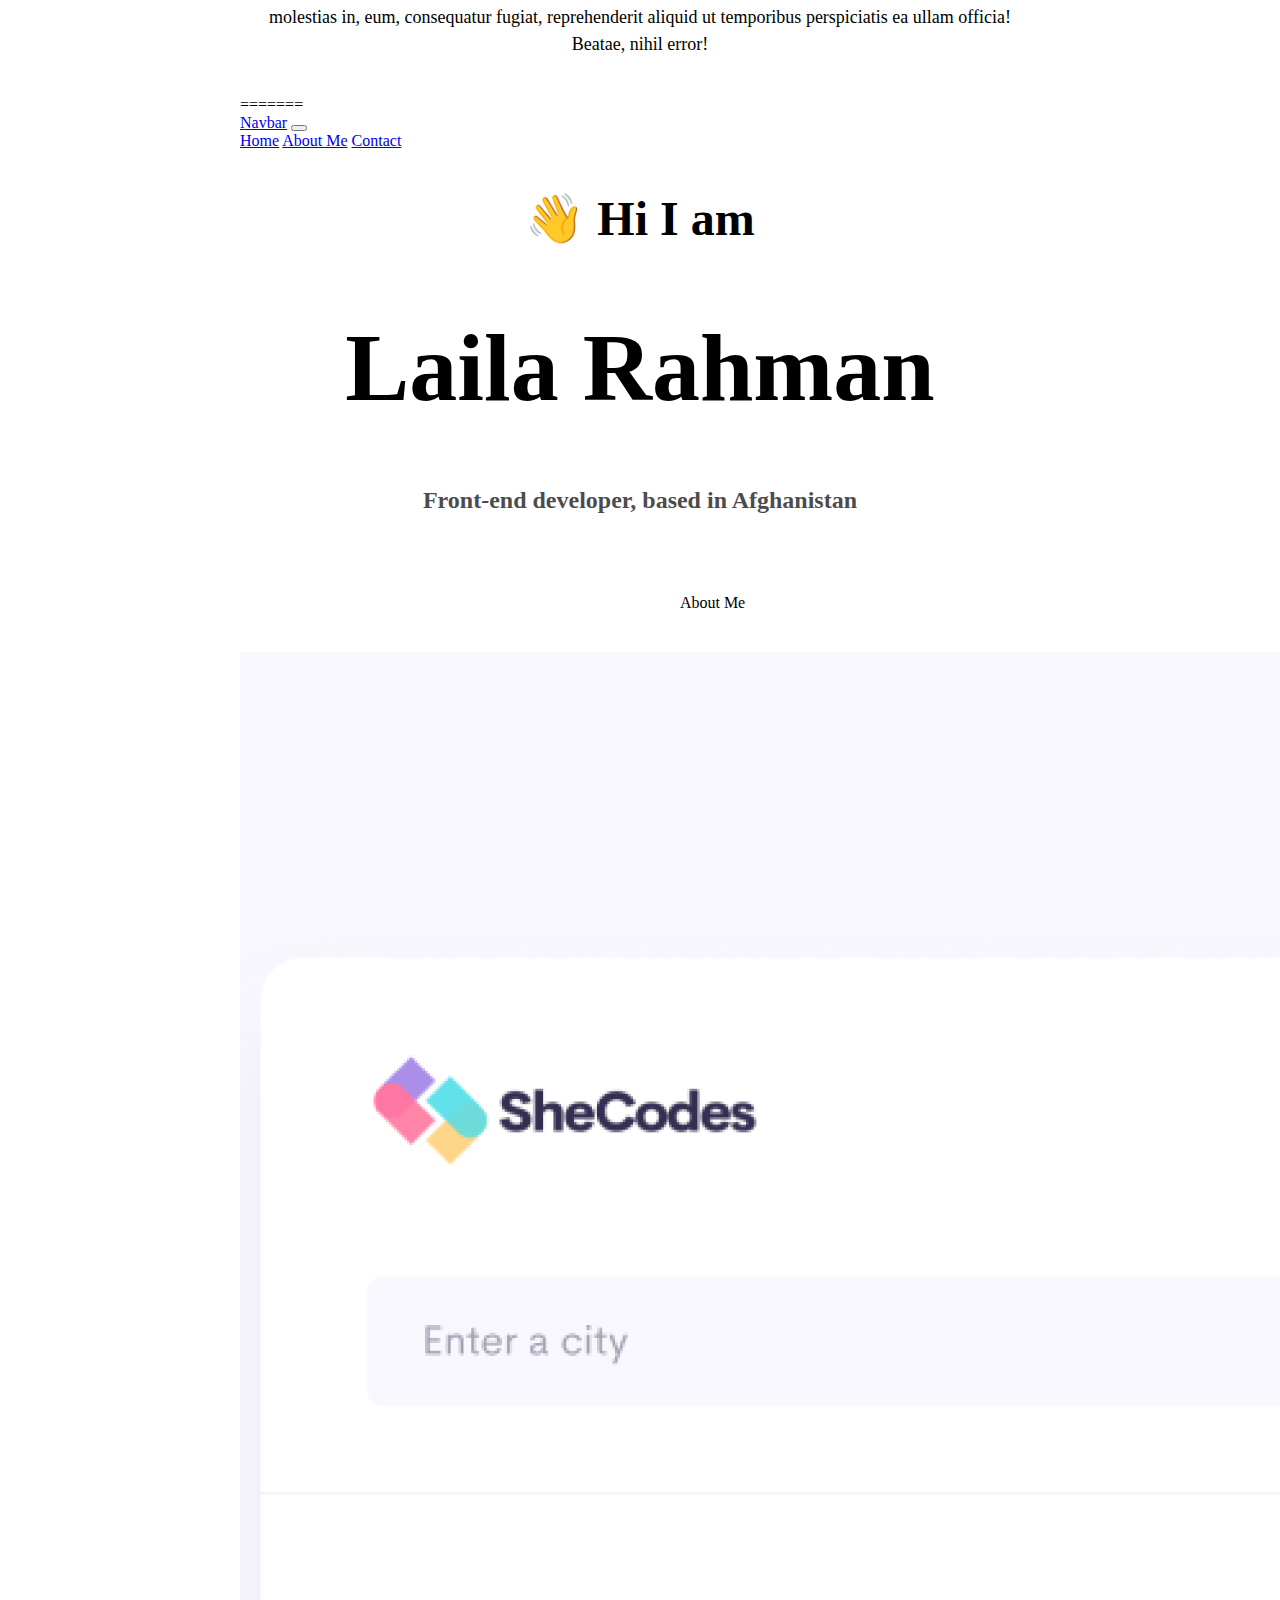
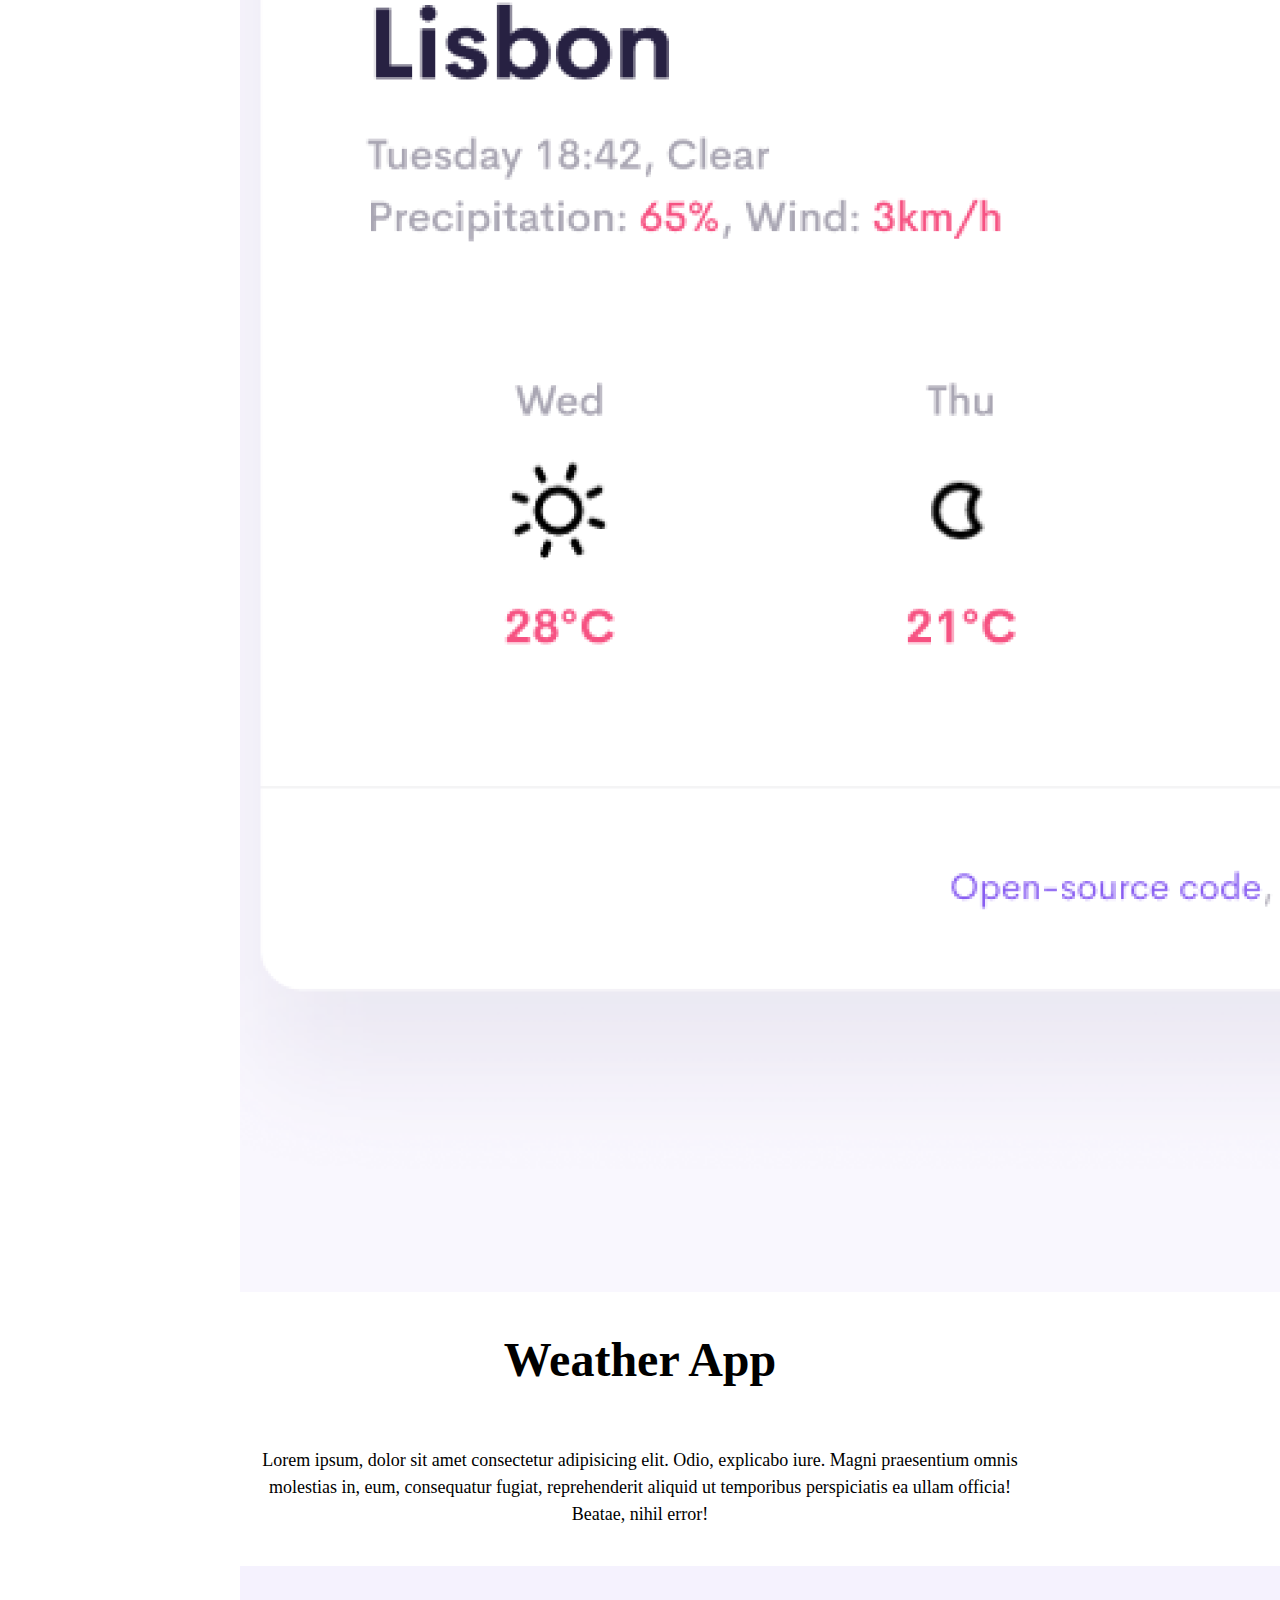
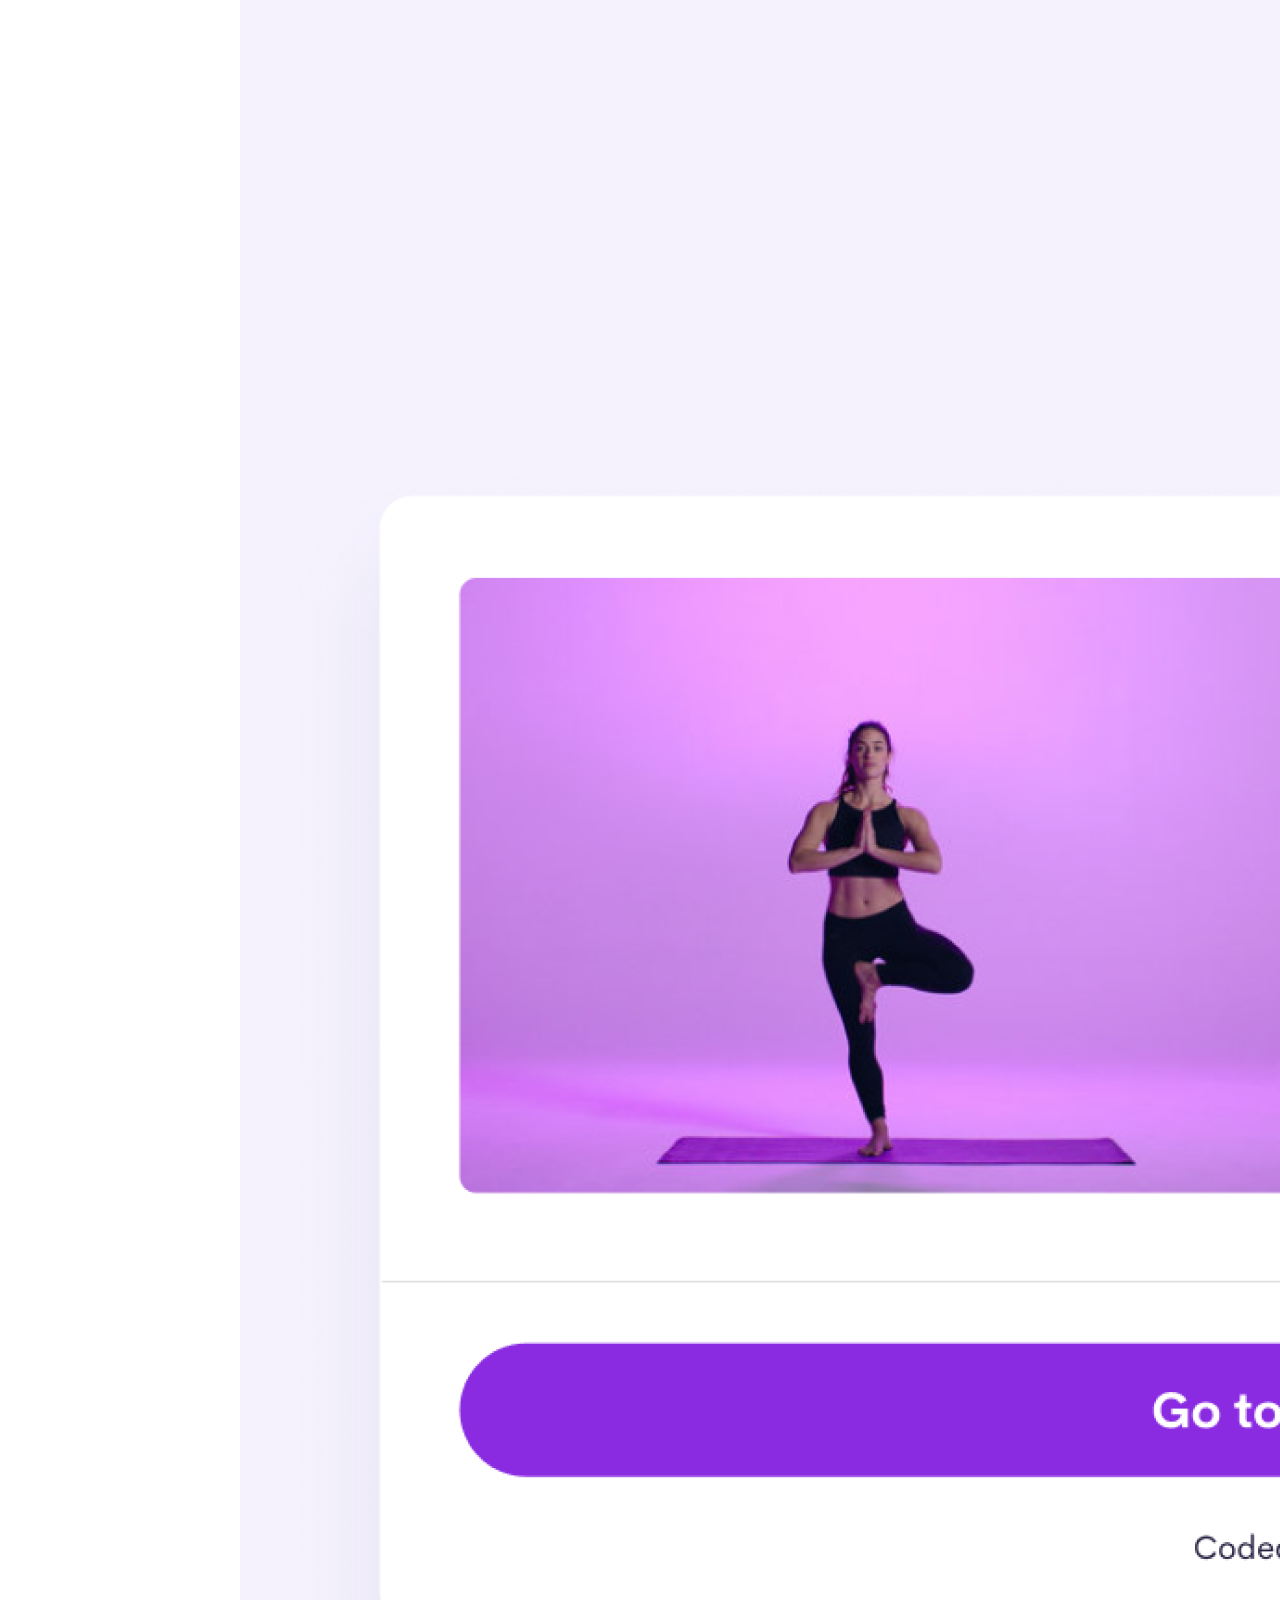
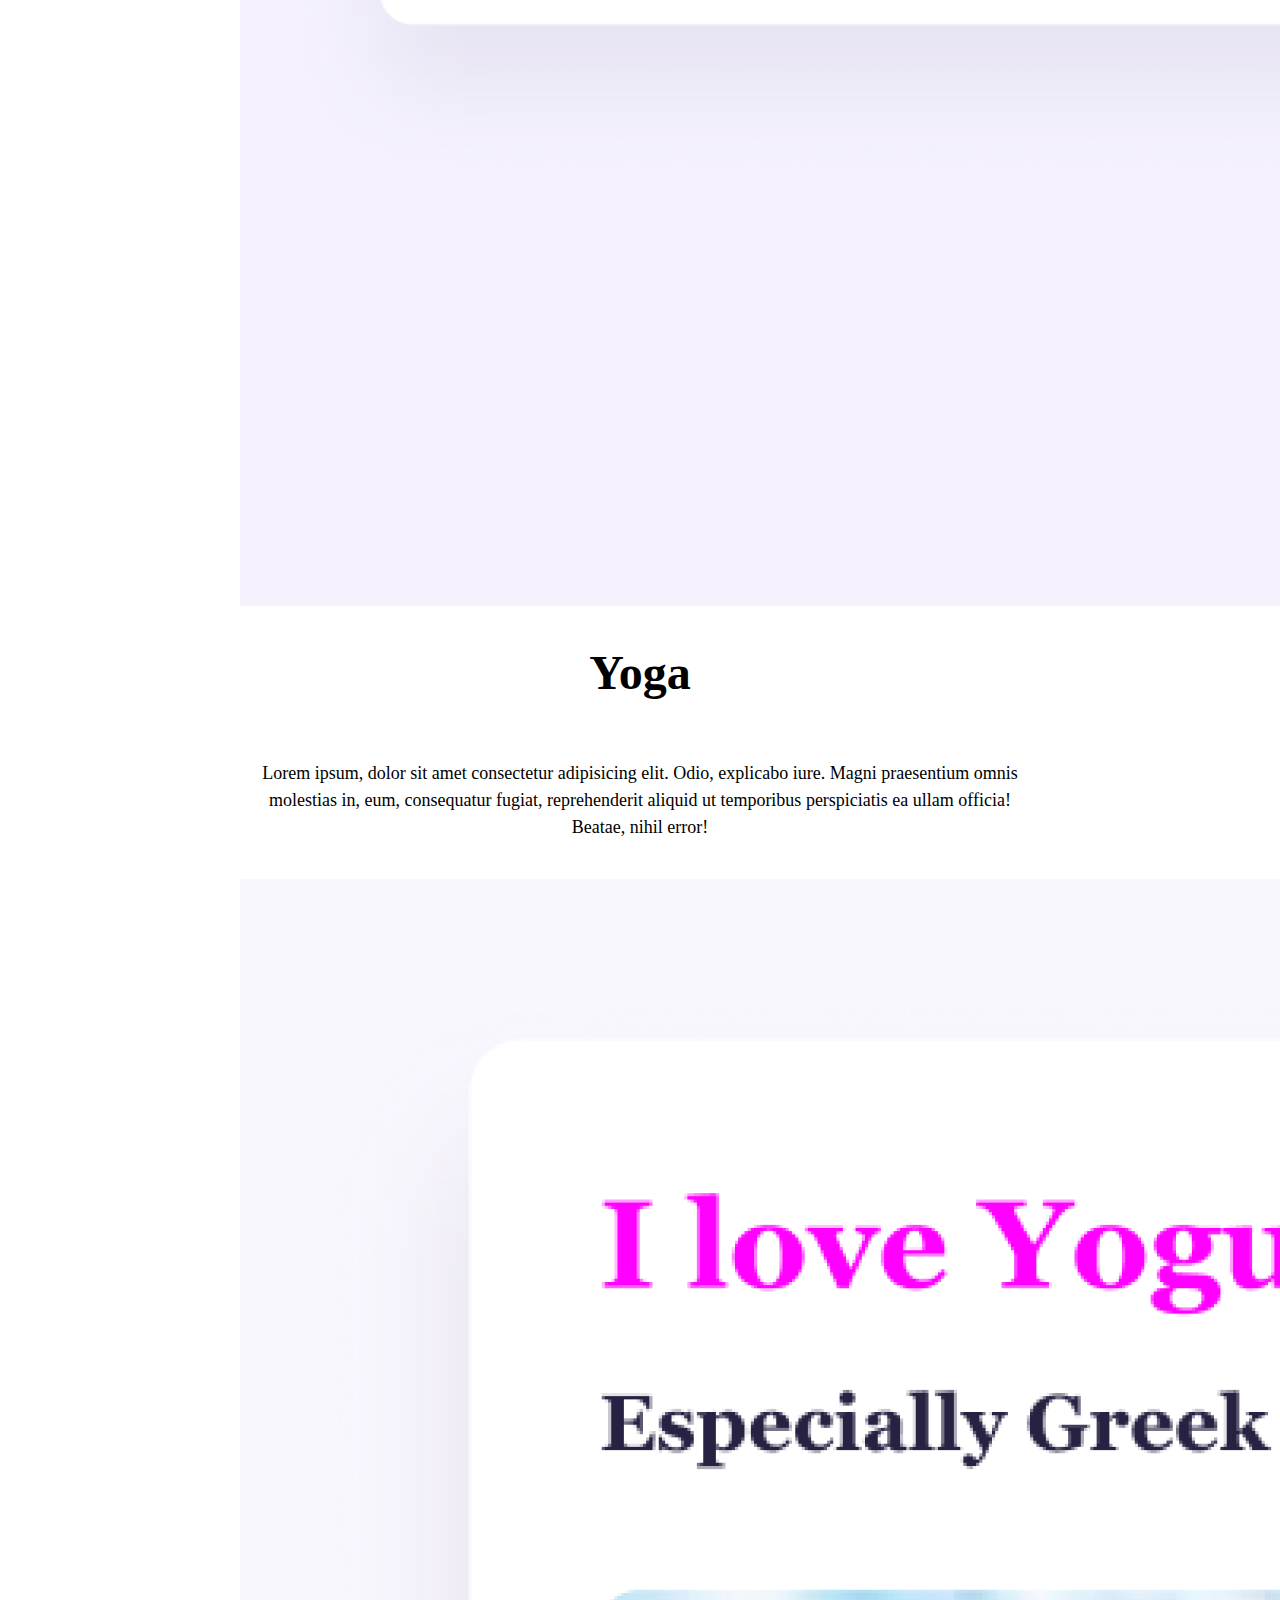
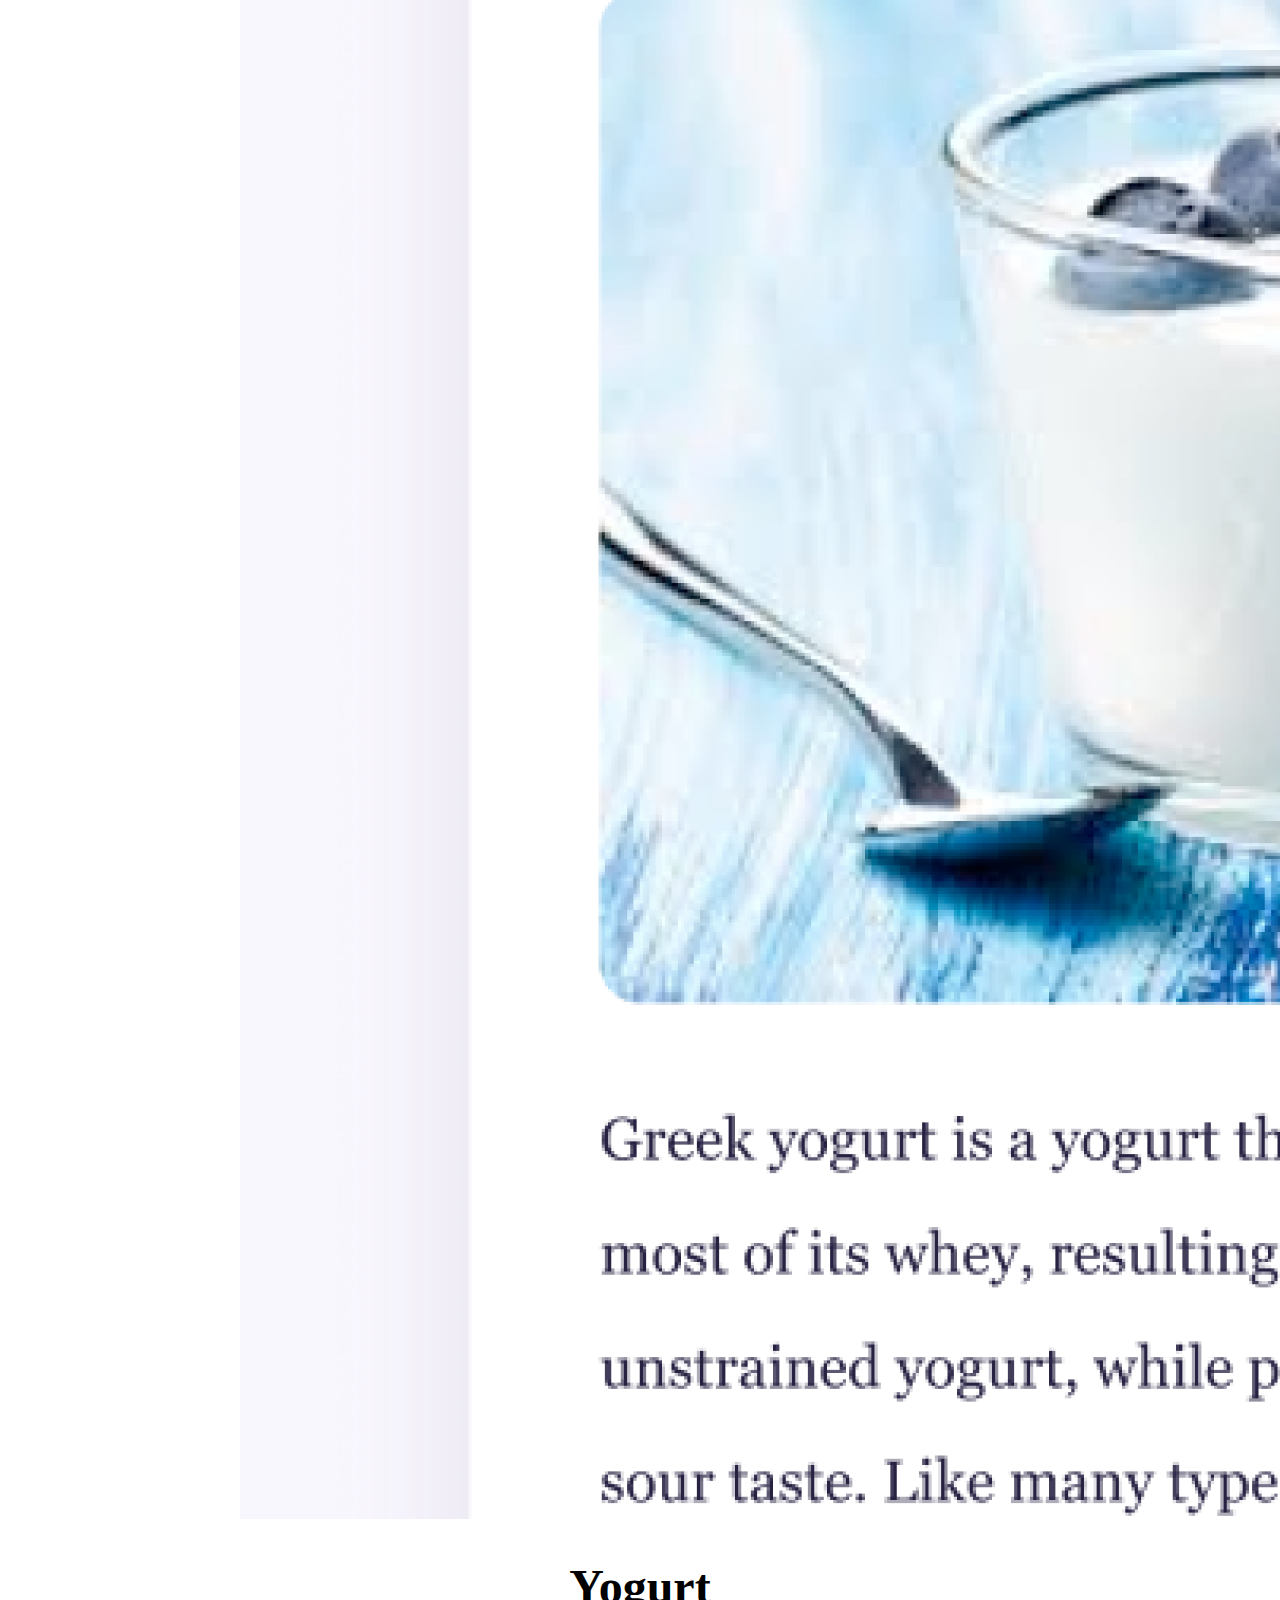
==== commit e9cfeaf4: "final2" ====
--- a/index.html
+++ b/index.html
@@ -1,3 +1,4 @@
+<<<<<<< HEAD
 <!DOCTYPE html>
 <html lang="en">
   <head>
@@ -112,3 +113,119 @@
     </div>
   </body>
 </html>
+=======
+<!DOCTYPE html>
+<html lang="en">
+  <head>
+    <meta charset="UTF-8" />
+    <meta http-equiv="X-UA-Compatible" content="IE=edge" />
+    <meta name="description" content="Projects, Weatherapp, Yogurt, Yoga" />
+    <meta name="viewport" content="width=device-width, initial-scale=1.0" />
+    <link
+      href="https://cdn.jsdelivr.net/npm/bootstrap@5.3.2/dist/css/bootstrap.min.css"
+      rel="stylesheet"
+      integrity="sha384-T3c6CoIi6uLrA9TneNEoa7RxnatzjcDSCmG1MXxSR1GAsXEV/Dwwykc2MPK8M2HN"
+      crossorigin="anonymous"
+    />
+    <script
+      src="https://cdn.jsdelivr.net/npm/bootstrap@5.3.2/dist/js/bootstrap.bundle.min.js"
+      integrity="sha384-C6RzsynM9kWDrMNeT87bh95OGNyZPhcTNXj1NW7RuBCsyN/o0jlpcV8Qyq46cDfL"
+      crossorigin="anonymous"
+    ></script>
+    <title>week 3 responsive</title>
+    <link rel="stylesheet" href="style.css" />
+  </head>
+  <body>
+    <!-- nav -->
+    <nav class="navbar navbar-expand-lg bg-body-tertiary">
+      <div class="container-fluid">
+        <a class="navbar-brand" href="#">Navbar</a>
+        <button
+          class="navbar-toggler"
+          type="button"
+          data-bs-toggle="collapse"
+          data-bs-target="#navbarNavAltMarkup"
+          aria-controls="navbarNavAltMarkup"
+          aria-expanded="false"
+          aria-label="Toggle navigation"
+        >
+          <span class="navbar-toggler-icon"></span>
+        </button>
+        <div class="collapse navbar-collapse" id="navbarNavAltMarkup">
+          <div class="navbar-nav">
+            <a class="nav-link active" aria-current="page" href="about.html"
+              >Home</a
+            >
+            <a class="nav-link" href="about.html">About Me</a>
+            <a class="nav-link" href="about.html#contact">Contact</a>
+          </div>
+        </div>
+      </div>
+    </nav>
+    <h2>👋 Hi I am</h2>
+    <h1>Laila Rahman</h1>
+    <h3>Front-end developer, based in Afghanistan</h3>
+    <div class="navigation-links">
+      <a href="about.html#contact" class="contact-link">Contact me</a>
+      <a href="about.html" class="about-link">About me</a>
+    </div>
+    <!-- Flex -->
+    <div class="d-flex flex-row mb-3 justify-content-star">
+      <div class="p-2">
+        <img
+          src="images/weather.png"
+          class="img-thumbnail"
+          alt="weather app image"
+        />
+      </div>
+      <div class="p-2">
+        <h2>Weather App</h2>
+        <p>
+          Lorem ipsum, dolor sit amet consectetur adipisicing elit. Odio,
+          explicabo iure. Magni praesentium omnis molestias in, eum, consequatur
+          fugiat, reprehenderit aliquid ut temporibus perspiciatis ea ullam
+          officia! Beatae, nihil error!
+        </p>
+      </div>
+    </div>
+    <!-- flex two -->
+    <div class="d-flex flex-row mb-3 justify-content-center">
+      <div class="p-2">
+        <img
+          src="images/yoga.png"
+          class="img-thumbnail"
+          alt="weather app image"
+        />
+      </div>
+      <div class="p-2">
+        <h2>Yoga</h2>
+        <p>
+          Lorem ipsum, dolor sit amet consectetur adipisicing elit. Odio,
+          explicabo iure. Magni praesentium omnis molestias in, eum, consequatur
+          fugiat, reprehenderit aliquid ut temporibus perspiciatis ea ullam
+          officia! Beatae, nihil error!
+        </p>
+      </div>
+    </div>
+    <!-- flex three -->
+    <div class="d-flex flex-row mb-3 justify-content-end">
+      <div class="p-2">
+        <img
+          src="images/yogurt.png"
+          class="img-thumbnail"
+          alt="weather app image"
+        />
+      </div>
+      <div class="p-2">
+        <h2>Yogurt</h2>
+        <p>
+          Lorem ipsum, dolor sit amet consectetur adipisicing elit. Odio,
+          explicabo iure. Magni praesentium omnis molestias in, eum, consequatur
+          fugiat, reprehenderit aliquid ut temporibus perspiciatis ea ullam
+          officia! Beatae, nihil error!
+        </p>
+      </div>
+    </div>
+  </body>
+</html>
+>>>>>>> f98cd4c91ad76cf053c8ed99b5e5380825bc2d6c
--- a/style.css
+++ b/style.css
@@ -1,3 +1,4 @@
+<<<<<<< HEAD
 :root {
   --primary-color: #6c63ff;
   --secondary-color: #f5f2fe;
@@ -79,3 +80,86 @@
   text-decoration: underline;
 }
 
+=======
+:root {
+  --primary-color: #6c63ff;
+  --secondary-color: #f5f2fe;
+  --box-shadow: 0 5px 10px rgba(0, 0, 0, 0.3);
+}
+body {
+  margin: 0 auto;
+  max-width: 800px; 
+}
+
+.continar{
+  margin: 0 auto;
+}
+h3 {
+  text-align: center;
+  margin: 0;
+}
+h1 {
+  font-size: 96px;
+  text-align: center;
+}
+h2 {
+  font-size: 48px;
+  text-align: center;
+}
+h3 {
+  font-size: 24px;
+  opacity: 0.7;
+}
+p {
+  background: var(--secondary-color);
+  padding: 20px;
+  border-radius: 4px;
+  font-size: 18px;
+  line-height: 1.5;
+  text-align: center;
+}
+.navigation-links {
+  display: flex;
+  margin-top: 40px;
+  justify-content: center;
+}
+.navigation-links a {
+  margin: 20px;
+  border-radius: 4px;
+  padding: 20px 15px;
+  text-decoration: none;
+  text-transform: capitalize;
+}
+.contact-link {
+  background: var(--primary-color);
+  box-shadow: var(--box-shadow);
+  color: white;
+}
+.about-link {
+  color: var(--primary-color);
+  border: 1px solid var(--primary-color);
+}
+.homepage-link {
+  color: var(--primary-color);
+  text-align: center;
+  display: block;
+}
+.about-paragraphs {
+  display: flex;
+  margin: 30px 0;
+}
+.about-paragraphs p {
+  margin: 10px;
+}
+.email-link {
+  display: flex;
+  justify-content: center;
+  color: var(--primary-color);
+  font-size: 28px;
+  text-decoration: none;
+}
+.email-link:hover {
+  text-decoration: underline;
+}
+
+>>>>>>> f98cd4c91ad76cf053c8ed99b5e5380825bc2d6c
--- a/style.css
+++ b/style.css
@@ -1,3 +1,4 @@
+<<<<<<< HEAD
 :root {
   --primary-color: #6c63ff;
   --secondary-color: #f5f2fe;
@@ -79,3 +80,86 @@
   text-decoration: underline;
 }
 
+=======
+:root {
+  --primary-color: #6c63ff;
+  --secondary-color: #f5f2fe;
+  --box-shadow: 0 5px 10px rgba(0, 0, 0, 0.3);
+}
+body {
+  margin: 0 auto;
+  max-width: 800px; 
+}
+
+.continar{
+  margin: 0 auto;
+}
+h3 {
+  text-align: center;
+  margin: 0;
+}
+h1 {
+  font-size: 96px;
+  text-align: center;
+}
+h2 {
+  font-size: 48px;
+  text-align: center;
+}
+h3 {
+  font-size: 24px;
+  opacity: 0.7;
+}
+p {
+  background: var(--secondary-color);
+  padding: 20px;
+  border-radius: 4px;
+  font-size: 18px;
+  line-height: 1.5;
+  text-align: center;
+}
+.navigation-links {
+  display: flex;
+  margin-top: 40px;
+  justify-content: center;
+}
+.navigation-links a {
+  margin: 20px;
+  border-radius: 4px;
+  padding: 20px 15px;
+  text-decoration: none;
+  text-transform: capitalize;
+}
+.contact-link {
+  background: var(--primary-color);
+  box-shadow: var(--box-shadow);
+  color: white;
+}
+.about-link {
+  color: var(--primary-color);
+  border: 1px solid var(--primary-color);
+}
+.homepage-link {
+  color: var(--primary-color);
+  text-align: center;
+  display: block;
+}
+.about-paragraphs {
+  display: flex;
+  margin: 30px 0;
+}
+.about-paragraphs p {
+  margin: 10px;
+}
+.email-link {
+  display: flex;
+  justify-content: center;
+  color: var(--primary-color);
+  font-size: 28px;
+  text-decoration: none;
+}
+.email-link:hover {
+  text-decoration: underline;
+}
+
+>>>>>>> f98cd4c91ad76cf053c8ed99b5e5380825bc2d6c
